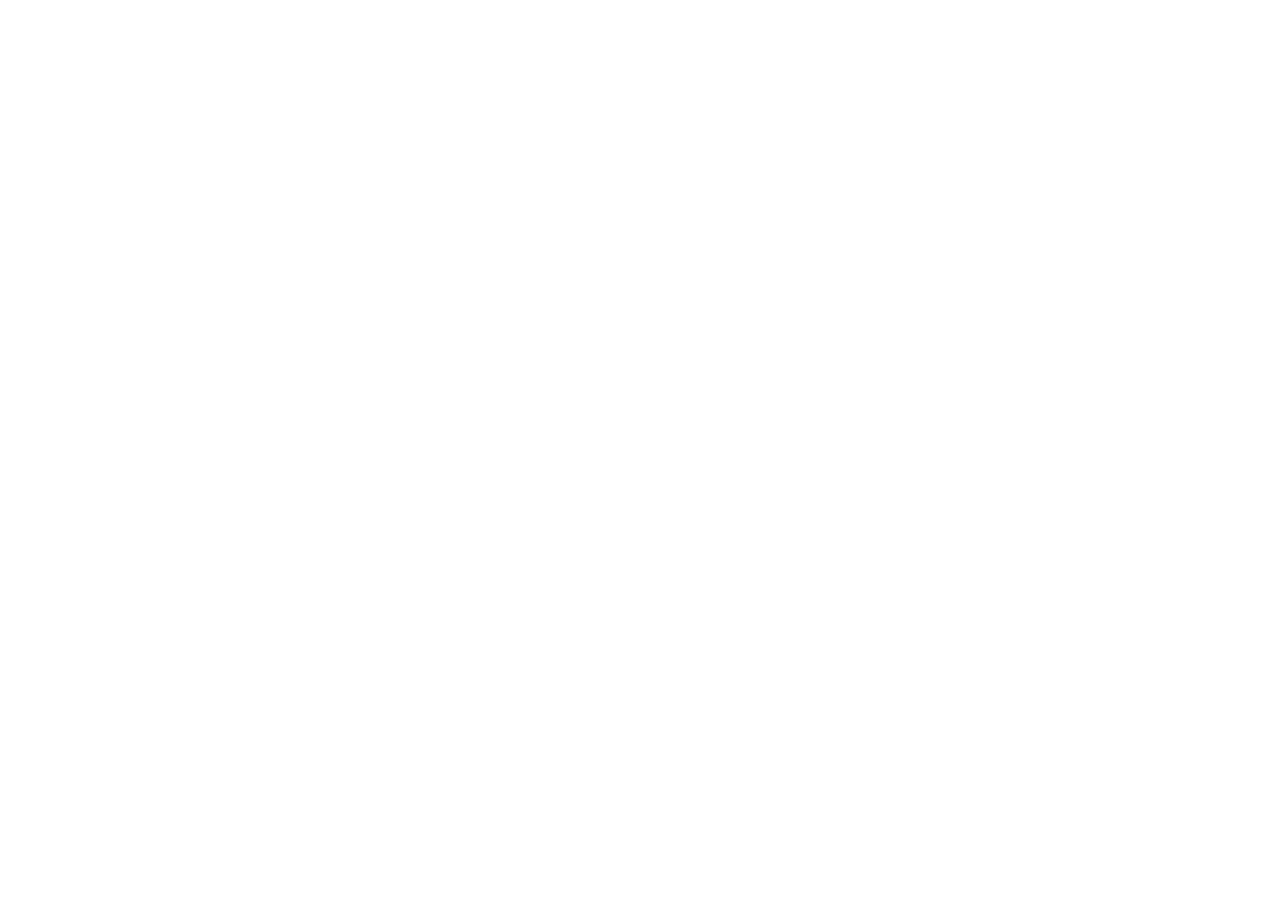
==== index.html @ 8766885d "Initial commit" ====
<!DOCTYPE html>
<html lang="en">
<head>
  <meta charset="UTF-8">
  <meta http-equiv="X-UA-Compatible" content="IE=edge">
  <meta name="viewport" content="width=device-width, initial-scale=1.0">
  <link rel="stylesheet" href="./css/main.css">
  <title>Template</title>
</head>
<body>

  
</body>
</html>
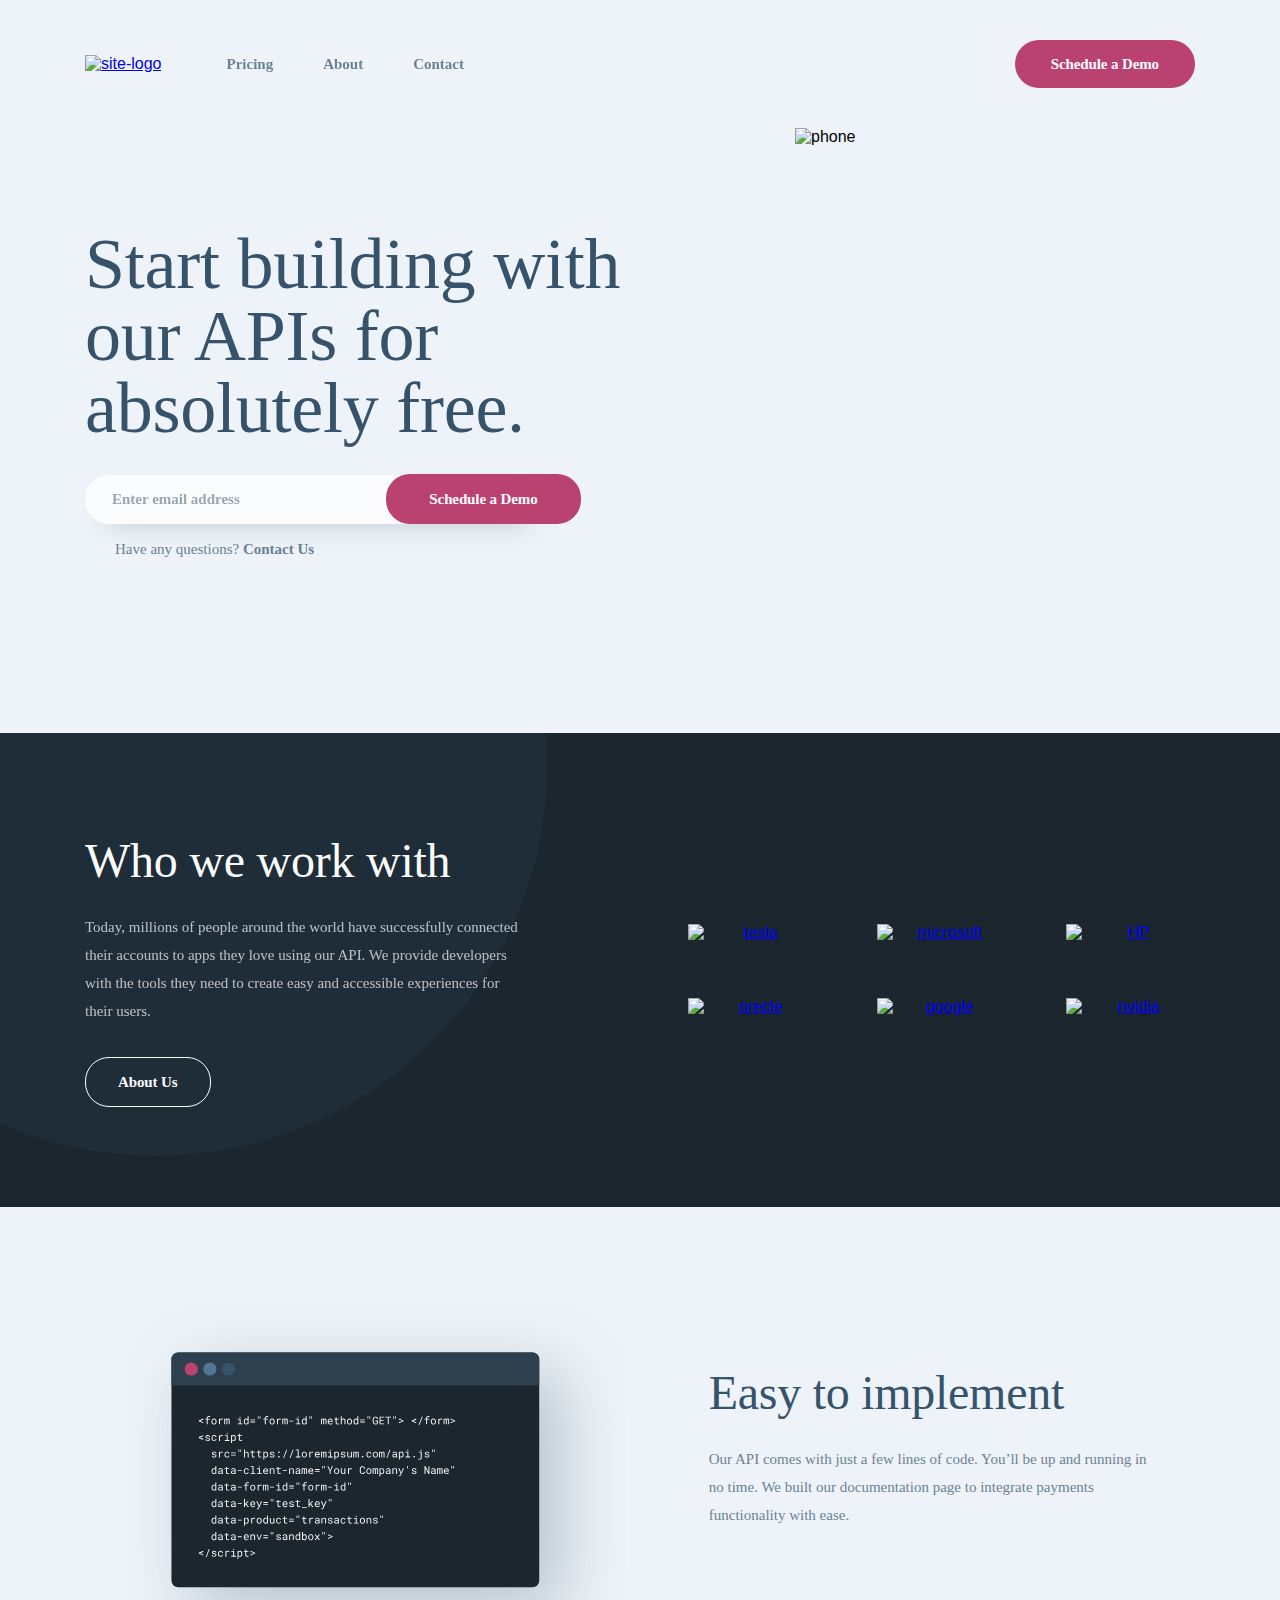
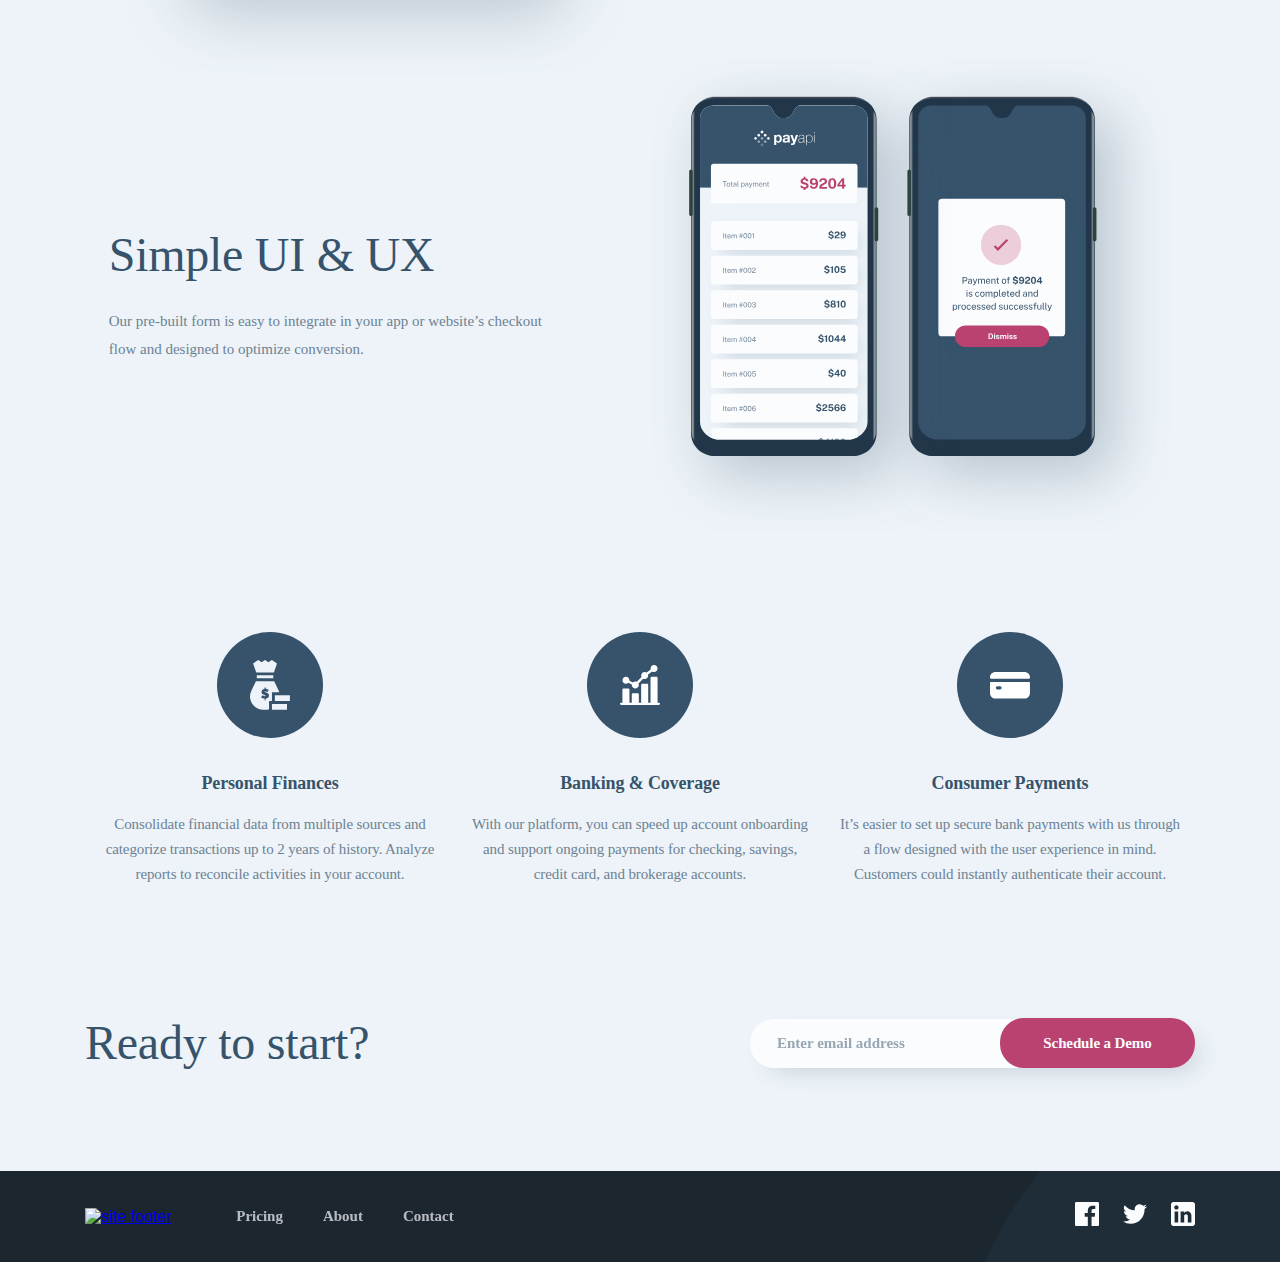
==== commit 0cfac45d: "Add all change" ====
--- a/index.html
+++ b/index.html
@@ -5,10 +5,479 @@
   <meta http-equiv="X-UA-Compatible" content="IE=edge">
   <meta name="viewport" content="width=device-width, initial-scale=1.0">
   <link rel="stylesheet" href="./css/main.css">
-  <title>Template</title>
+  <title>PayApi</title>
 </head>
-<body>
-
+<body class="site-body">
+  
+  <!-- Header -->
+  
+  <header class="site-header">
+    
+    <div class="container">
+      
+      <div class="site-header__inner ">
+        
+        <a class="logo" href="./index.html">
+          <img src="./images/logo.svg" alt="site-logo">
+        </a>
+        
+        <button class="site-header__btn">
+        </button>
+        
+        <nav class="site-header__nav nav">
+          
+          <button class="nav__btn">
+          </button>
+          
+          <ul class="nav__list">
+            
+            <li class="nav__item">
+              
+              <a class="nav__link" href="#">
+                Pricing
+              </a>
+              
+            </li>
+            
+            <li class="nav__item">
+              
+              <a class="nav__link" href="#">
+                About
+              </a>
+              
+            </li>
+            
+            <li class="nav__item">
+              
+              <a class="nav__link" href="#">
+                Contact
+              </a>
+              
+            </li>
+            
+          </ul>
+          
+          <div class="nav__wrap">
+            
+            <a class="nav-link our-link" href="#">
+              Schedule a Demo
+            </a>
+            
+          </div>
+          
+        </nav>
+        
+        <div class="nav__wrap  nav__wrap--on">
+          
+          <a class="nav-link our-link" href="#">
+            Schedule a Demo
+          </a>
+          
+        </div>
+        
+      </div>
+      
+    </div>
+    
+  </header>
+  
+  <!-- site main -->
+  
+  <main class="site-main">
+    
+    <!-- hero -->
+    <section class="hero">
+      
+      <div class="container">
+        
+        <div class="hero__inner">
+          
+          <div class="hero__pic">
+            
+            <img class="hero__img" src="./images/hero-phone-m.svg" alt="phone"
+            srcset="./images/hero-phone-m.svg 1x , ./images/hero-phone-m@2x.svg 2x">
+            
+            <img class="hero__img--two" src="./images/hero-phone-t.svg" alt="phone"
+            srcset="./images/hero-phone-t.svg 1x , ./images/hero-phone-t@2x.svg 2x">
+            
+            <img class="hero__img--thre" src="./images/hero-phone-d.svg" alt="phone"
+            srcset="./images/hero-phone-d.svg 1x , ./images/hero-phone-d@2x.svg 2x">
+            
+          </div>
+          
+          <div class="hero__info">
+            
+            <h1 class="hero__title">
+              Start building with our APIs for absolutely free.
+            </h1>
+            
+            <form class="hero__form form" action="https://echo.htmlacademy.ru/courses" method="POST" autocomplete="off">
+              
+              <input class="form__input" type="email" name="your_email" aria-label="Enter Your Email" placeholder="Enter email address">
+              
+              <button class="form__button our-link" type="submit">
+                Schedule a Demo
+              </button>
+              
+            </form>
+            
+            <p class="hero__text">
+              Have any questions? <strong>Contact Us</strong> 
+            </p>
+            
+          </div>
+          
+        </div>
+        
+      </div>
+      
+    </section>
+    
+    <!-- Brend -->
+    
+    <section class="brend">
+      
+      <div class="container">
+
+        <h2 class="visually-hidden">
+          Our Brend
+        </h2>
+        
+        <div class="brend__inner">
+          
+          <ul class="brend__list">
+            
+            <li class="brend__item">
+              
+              <a class="brend__link" href="#">
+                <img class="brend__img" src="./images/tesla-m.svg" alt="tesla">
+
+                <img class="brend__img--two" src="./images/tesla-d.svg" alt="tesla">
+              </a>
+              
+            </li>
+            
+            <li class="brend__item">
+              
+              <a class="brend__link" href="#">
+                <img class="brend__img" src="./images/microsoft-m.svg" alt="microsoft">
+                
+                <img class="brend__img--two" src="./images/microsoft-d.svg" alt="microsoft">
+              </a>
+              
+            </li>
+            
+            <li class="brend__item">
+              
+              <a class="brend__link" href="#">
+                <img class="brend__img" src="./images/hp-m.svg" alt="HP">
+                
+                
+                <img class="brend__img--two" src="./images/hp-d.svg" alt="HP">
+              </a>
+              
+            </li>
+            
+            <li class="brend__item">
+              
+              <a class="brend__link" href="#">
+                <img class="brend__img" src="./images/oracle-m.svg" alt="orecle">
+
+                <img class="brend__img--two" src="./images/oracle-d.svg" alt="orecle">
+              </a>
+              
+            </li>
+            
+            <li class="brend__item">
+              
+              <a class="brend__link" href="#">
+                <img class="brend__img" src="./images/google-m.svg" alt="google">
+
+                <img class="brend__img--two" src="./images/google-d.svg" alt="google">
+              </a>
+              
+            </li>
+            
+            <li class="brend__item">
+              
+              <a class="brend__link" href="#">
+                <img class="brend__img" src="./images/nvidia-m.svg" alt="nvidia">
+
+                <img class="brend__img--two" src="./images/nvidia-d.svg" alt="nvidia">
+              </a>
+              
+            </li>
+            
+          </ul>
+          
+          <div class="brend__info company">
+            
+            <h3 class="company__title">
+              Who we work with
+            </h3>
+            
+            <p class="company__text">
+              Today, millions of people around the world have successfully connected their accounts to apps they love using our API. We provide developers with the tools they need to create easy and accessible experiences for their users. 
+            </p>
+            
+            <a class="company__link" href="#">
+              About Us
+            </a>
+            
+          </div>
+          
+        </div>
+        
+        
+        
+      </div>
+      
+    </section>
+
+    <!-- simple -->
+    <section class="simple">
+
+      <div class="container">
+
+        <h2 class="visually-hidden">
+          Simple Product
+        </h2>
+
+        <ul class="simple__list">
+
+          <li class="simple__item product">
+
+            <div class="product__pic">
+
+            <img class="product__img product__img--one" src="./images/text-m.svg" alt="text">
+
+            <img class="product__img product__img--two" src="./images/text-t.svg" alt="text">
+
+            <img class="product__img product__img--thre" src="./images/text-d.svg" alt="text">
+
+            </div>
+
+            <div class="product__info">
+
+            <h3 class="product__title">
+              Easy to implement
+            </h3>
+
+            <p class="product__text">
+              Our API comes with just a few lines of code. You’ll be up and running in no time. We built our documentation page to integrate payments functionality with ease.
+            </p>
+
+            </div>
+
+          </li>
+
+          <li class="simple__item simple__item--two product">
+
+            <div class="product__pic product__pic--two">
+
+            <img class="product__img product__img--one" src="./images/simple-phone-m.svg" alt="text">
+
+
+            <img class="product__img product__img--two" src="./images/simple-phone-t.svg" alt="text">
+
+            <img class="product__img product__img--thre" src="./images/simple-phone-d.svg" alt="text">
+
+            </div>
+
+            <div class="product__info">
+
+            <h3 class="product__title">
+              Simple UI & UX
+            </h3>
+
+            <p class="product__text">
+              Our pre-built form is easy to integrate in your app or website’s checkout flow and designed to optimize conversion. 
+            </p>
+
+            </div>
+
+          </li>
+
+        </ul>
+
+      </div>
+
+    </section>
+
+    <!-- finance -->
+    <section class="finance">
+
+      <div class="container">
+
+        <h2 class="visually-hidden">
+          finance
+        </h2>
+
+        <ul class="finance__list">
+
+          <li class="finance__item finance__item--one">
+
+            <h3 class="finance__title">
+              Personal Finances
+            </h3>
+
+            <p class="finance__text">
+              Consolidate financial data from multiple sources and categorize transactions up to 2 years of history. Analyze reports to reconcile activities in your account. 
+            </p>
+
+          </li>
+
+          <li class="finance__item finance__item--two">
+
+            <h3 class="finance__title">
+              Banking & Coverage
+            </h3>
+
+            <p class="finance__text">
+              With our platform, you can speed up account onboarding and support ongoing payments for checking, savings, credit card, and brokerage accounts.
+            </p>
+
+          </li>
+
+
+          <li class="finance__item finance__item--thre">
+
+            <h3 class="finance__title">
+              Consumer Payments
+            </h3>
+
+            <p class="finance__text">
+              It’s easier to set up secure bank payments with us through a flow designed with the user experience in mind. Customers could instantly authenticate their account.
+            </p>
+
+          </li>
+
+
+        </ul>
+
+      </div>
+
+    </section>
+
+    <!-- Article -->
+    <section class="article">
+
+      <div class="container">
+
+        <div class="article__inner">
+
+          <h2 class="article__title">
+            Ready to start?
+          </h2>
+  
+          <div class="article__info">
+  
+            <form class="article__form form" action="https://echo.htmlacademy.ru/courses" method="POST" autocomplete="off">
+                
+              <input class="form__input" type="email" name="your_email" aria-label="Enter Your Email" placeholder="Enter email address">
+              
+              <button class="form__button form__button--two our-link" type="submit">
+                Schedule a Demo
+              </button>
+              
+            </form>
+    
+          </div>
+
+        </div>
+
+        
+
+        </div>
+
+       
+
+      </div>
+
+    </section>
+    
+  </main>
+
+  <!-- Footer -->
+
+  <footer class="site-footer">
+
+    <div class="container">
+
+      <div class="site-footer__inner">
+
+        <a class="site-footer__logo" href="#">
+          <img src="./images/logo-footer.svg" alt="site footer">
+        </a>
+
+        <ul class="site-footer__list">
+
+        <li class="site-footer__item">
+
+          <a class="site-footer__link" href="#">
+            Pricing
+          </a>
+
+        </li>
+
+        <li class="site-footer__item">
+
+          <a class="site-footer__link" href="#">
+            About
+          </a>
+
+        </li>
+
+        <li class="site-footer__item">
+
+          <a class="site-footer__link" href="#">
+            Contact
+          </a>
+
+        </li>
+
+        </ul>
+
+        <ul class="site__footer__icon icon">
+
+          <li class="icon__item">
+
+            <a class="icon__link" href="#">
+              <svg width="24" height="24" fill="currentColor" xmlns="http://www.w3.org/2000/svg"><path d="M22.675 0H1.325C.593 0 0 .593 0 1.325v21.351C0 23.407.593 24 1.325 24H12.82v-9.294H9.692v-3.622h3.128V8.413c0-3.1 1.893-4.788 4.659-4.788 1.325 0 2.463.099 2.795.143v3.24l-1.918.001c-1.504 0-1.795.715-1.795 1.763v2.313h3.587l-.467 3.622h-3.12V24h6.116c.73 0 1.323-.593 1.323-1.325V1.325C24 .593 23.407 0 22.675 0Z" fill="currentColor"/></svg>
+            </a>
+
+          </li>
+
+          <li class="icon__item">
+
+            <a class="icon__link" href="#">
+              <svg width="24" height="20" fill="currentColor" xmlns="http://www.w3.org/2000/svg"><path d="M24 2.557a9.83 9.83 0 0 1-2.828.775A4.932 4.932 0 0 0 23.337.608a9.864 9.864 0 0 1-3.127 1.195A4.916 4.916 0 0 0 16.616.248c-3.179 0-5.515 2.966-4.797 6.045A13.978 13.978 0 0 1 1.671 1.149a4.93 4.93 0 0 0 1.523 6.574 4.903 4.903 0 0 1-2.229-.616c-.054 2.281 1.581 4.415 3.949 4.89a4.935 4.935 0 0 1-2.224.084 4.928 4.928 0 0 0 4.6 3.419A9.9 9.9 0 0 1 0 17.54a13.94 13.94 0 0 0 7.548 2.212c9.142 0 14.307-7.721 13.995-14.646A10.025 10.025 0 0 0 24 2.557Z" fill="currentColor"/></svg>
+            </a>
+
+          </li>
+
+          <li class="icon__item">
+
+            <a class="icon__link" href="#">
+              <svg width="24" height="24" fill="currentColor" xmlns="http://www.w3.org/2000/svg"><path fill-rule="evenodd" clip-rule="evenodd" d="M2.4 0h19.2C22.92 0 24 1.08 24 2.4v19.2c0 1.32-1.08 2.4-2.4 2.4H2.4C1.08 24 0 22.92 0 21.6V2.4C0 1.08 1.08 0 2.4 0Zm1.2 20.4h3.6V9.6H3.6v10.8ZM5.4 7.56c-1.2 0-2.16-.96-2.16-2.16 0-1.2.96-2.16 2.16-2.16 1.2 0 2.16.96 2.16 2.16 0 1.2-.96 2.16-2.16 2.16ZM16.8 20.4h3.6v-6.84c0-2.28-1.92-4.2-4.2-4.2-1.08 0-2.4.72-3 1.68V9.6H9.6v10.8h3.6v-6.36c0-.96.84-1.8 1.8-1.8.96 0 1.8.84 1.8 1.8v6.36Z" fill="currentColor"/></svg>
+            </a>
+
+          </li>
+
+        </ul>
+
+      </div>
+
+    </div>
+
+  </footer>
+  
+  
+  
+  
+  
+  
+  <script src="./js/main.js"></script>
   
 </body>
 </html>--- a/css/main.css
+++ b/css/main.css
@@ -0,0 +1,1434 @@
+/*! normalize.css v8.0.1 | MIT License | github.com/necolas/normalize.css */
+/* Document
+   ========================================================================== */
+/**
+ * 1. Correct the line height in all browsers.
+ * 2. Prevent adjustments of font size after orientation changes in iOS.
+ */
+html {
+  line-height: 1.15; /* 1 */
+  -webkit-text-size-adjust: 100%; /* 2 */
+}
+
+/* Sections
+   ========================================================================== */
+/**
+ * Remove the margin in all browsers.
+ */
+body {
+  margin: 0;
+}
+
+/**
+ * Render the `main` element consistently in IE.
+ */
+main {
+  display: block;
+}
+
+/**
+ * Correct the font size and margin on `h1` elements within `section` and
+ * `article` contexts in Chrome, Firefox, and Safari.
+ */
+h1 {
+  font-size: 2em;
+  margin: 0.67em 0;
+}
+
+/* Grouping content
+   ========================================================================== */
+/**
+ * 1. Add the correct box sizing in Firefox.
+ * 2. Show the overflow in Edge and IE.
+ */
+hr {
+  box-sizing: content-box; /* 1 */
+  height: 0; /* 1 */
+  overflow: visible; /* 2 */
+}
+
+/**
+ * 1. Correct the inheritance and scaling of font size in all browsers.
+ * 2. Correct the odd `em` font sizing in all browsers.
+ */
+pre {
+  font-family: monospace, monospace; /* 1 */
+  font-size: 1em; /* 2 */
+}
+
+/* Text-level semantics
+   ========================================================================== */
+/**
+ * Remove the gray background on active links in IE 10.
+ */
+a {
+  background-color: transparent;
+}
+
+/**
+ * 1. Remove the bottom border in Chrome 57-
+ * 2. Add the correct text decoration in Chrome, Edge, IE, Opera, and Safari.
+ */
+abbr[title] {
+  border-bottom: none; /* 1 */
+  text-decoration: underline; /* 2 */
+  -webkit-text-decoration: underline dotted;
+          text-decoration: underline dotted; /* 2 */
+}
+
+/**
+ * Add the correct font weight in Chrome, Edge, and Safari.
+ */
+b,
+strong {
+  font-weight: bolder;
+}
+
+/**
+ * 1. Correct the inheritance and scaling of font size in all browsers.
+ * 2. Correct the odd `em` font sizing in all browsers.
+ */
+code,
+kbd,
+samp {
+  font-family: monospace, monospace; /* 1 */
+  font-size: 1em; /* 2 */
+}
+
+/**
+ * Add the correct font size in all browsers.
+ */
+small {
+  font-size: 80%;
+}
+
+/**
+ * Prevent `sub` and `sup` elements from affecting the line height in
+ * all browsers.
+ */
+sub,
+sup {
+  font-size: 75%;
+  line-height: 0;
+  position: relative;
+  vertical-align: baseline;
+}
+
+sub {
+  bottom: -0.25em;
+}
+
+sup {
+  top: -0.5em;
+}
+
+/* Embedded content
+   ========================================================================== */
+/**
+ * Remove the border on images inside links in IE 10.
+ */
+img {
+  border-style: none;
+}
+
+/* Forms
+   ========================================================================== */
+/**
+ * 1. Change the font styles in all browsers.
+ * 2. Remove the margin in Firefox and Safari.
+ */
+button,
+input,
+optgroup,
+select,
+textarea {
+  font-family: inherit; /* 1 */
+  font-size: 100%; /* 1 */
+  line-height: 1.15; /* 1 */
+  margin: 0; /* 2 */
+}
+
+/**
+ * Show the overflow in IE.
+ * 1. Show the overflow in Edge.
+ */
+button,
+input { /* 1 */
+  overflow: visible;
+}
+
+/**
+ * Remove the inheritance of text transform in Edge, Firefox, and IE.
+ * 1. Remove the inheritance of text transform in Firefox.
+ */
+button,
+select { /* 1 */
+  text-transform: none;
+}
+
+/**
+ * Correct the inability to style clickable types in iOS and Safari.
+ */
+button,
+[type=button],
+[type=reset],
+[type=submit] {
+  -webkit-appearance: button;
+}
+
+/**
+ * Remove the inner border and padding in Firefox.
+ */
+button::-moz-focus-inner,
+[type=button]::-moz-focus-inner,
+[type=reset]::-moz-focus-inner,
+[type=submit]::-moz-focus-inner {
+  border-style: none;
+  padding: 0;
+}
+
+/**
+ * Restore the focus styles unset by the previous rule.
+ */
+button:-moz-focusring,
+[type=button]:-moz-focusring,
+[type=reset]:-moz-focusring,
+[type=submit]:-moz-focusring {
+  outline: 1px dotted ButtonText;
+}
+
+/**
+ * Correct the padding in Firefox.
+ */
+fieldset {
+  padding: 0.35em 0.75em 0.625em;
+}
+
+/**
+ * 1. Correct the text wrapping in Edge and IE.
+ * 2. Correct the color inheritance from `fieldset` elements in IE.
+ * 3. Remove the padding so developers are not caught out when they zero out
+ *    `fieldset` elements in all browsers.
+ */
+legend {
+  box-sizing: border-box; /* 1 */
+  color: inherit; /* 2 */
+  display: table; /* 1 */
+  max-width: 100%; /* 1 */
+  padding: 0; /* 3 */
+  white-space: normal; /* 1 */
+}
+
+/**
+ * Add the correct vertical alignment in Chrome, Firefox, and Opera.
+ */
+progress {
+  vertical-align: baseline;
+}
+
+/**
+ * Remove the default vertical scrollbar in IE 10+.
+ */
+textarea {
+  overflow: auto;
+}
+
+/**
+ * 1. Add the correct box sizing in IE 10.
+ * 2. Remove the padding in IE 10.
+ */
+[type=checkbox],
+[type=radio] {
+  box-sizing: border-box; /* 1 */
+  padding: 0; /* 2 */
+}
+
+/**
+ * Correct the cursor style of increment and decrement buttons in Chrome.
+ */
+[type=number]::-webkit-inner-spin-button,
+[type=number]::-webkit-outer-spin-button {
+  height: auto;
+}
+
+/**
+ * 1. Correct the odd appearance in Chrome and Safari.
+ * 2. Correct the outline style in Safari.
+ */
+[type=search] {
+  -webkit-appearance: textfield; /* 1 */
+  outline-offset: -2px; /* 2 */
+}
+
+/**
+ * Remove the inner padding in Chrome and Safari on macOS.
+ */
+[type=search]::-webkit-search-decoration {
+  -webkit-appearance: none;
+}
+
+/**
+ * 1. Correct the inability to style clickable types in iOS and Safari.
+ * 2. Change font properties to `inherit` in Safari.
+ */
+::-webkit-file-upload-button {
+  -webkit-appearance: button; /* 1 */
+  font: inherit; /* 2 */
+}
+
+/* Interactive
+   ========================================================================== */
+/*
+ * Add the correct display in Edge, IE 10+, and Firefox.
+ */
+details {
+  display: block;
+}
+
+/*
+ * Add the correct display in all browsers.
+ */
+summary {
+  display: list-item;
+}
+
+/* Misc
+   ========================================================================== */
+/**
+ * Add the correct display in IE 10+.
+ */
+template {
+  display: none;
+}
+
+/**
+ * Add the correct display in IE 10.
+ */
+[hidden] {
+  display: none;
+}
+
+/* public-sans-regular - latin */
+@font-face {
+  font-family: "Public Sans";
+  font-style: normal;
+  font-weight: 400;
+  src: url("../fonts/public-sans-v14-latin-regular.woff2") format("woff2"), url("../fonts/public-sans-v14-latin-regular.woff") format("woff");
+}
+/* public-sans-700 - latin */
+@font-face {
+  font-family: "Public Sans";
+  font-style: normal;
+  font-weight: 700;
+  src: url("../fonts/public-sans-v14-latin-700.woff2") format("woff2"), url("../fonts/public-sans-v14-latin-700.woff") format("woff");
+}
+/* dm-serif-display-regular - latin */
+@font-face {
+  font-family: "DM Serif Display";
+  font-style: normal;
+  font-weight: 400;
+  src: url("../fonts/dm-serif-display-v10-latin-regular.woff2") format("woff2"), url("../fonts/dm-serif-display-v10-latin-regular.woff") format("woff");
+}
+html {
+  height: 100%;
+  box-sizing: border-box;
+}
+
+*,
+*::before,
+*::after {
+  box-sizing: inherit;
+  scroll-behavior: smooth;
+}
+
+body {
+  font-family: "Arial", "sans-serif";
+  margin: 0;
+  padding: 0;
+}
+
+img {
+  vertical-align: middle;
+}
+
+hr {
+  margin: 0;
+}
+
+.visually-hidden {
+  position: absolute;
+  width: 1px;
+  height: 1px;
+  margin: -1px;
+  padding: 0;
+  overflow: hidden;
+  border: 0;
+  clip: rect(0 0 0 0);
+}
+
+.container {
+  width: 100%;
+  max-width: 1150px;
+  margin: 0 auto;
+  padding: 0 20px;
+}
+
+.site-body {
+  background-color: #EDF3F8;
+  background-image: url(../images/around-bg.svg);
+  background-repeat: no-repeat;
+  background-size: 780px 780px;
+  background-position: calc(50% - 0px) calc(50% - 470px);
+}
+
+.site-header {
+  padding: 40px 0px 30px 0px;
+}
+
+.site-header__inner {
+  position: relative;
+  display: flex;
+  align-items: center;
+  justify-content: space-between;
+  z-index: 5;
+}
+
+.site-header__nav {
+  display: none;
+}
+
+.site-header__inner--active > .site-header__nav {
+  display: block;
+}
+
+.site-header__btn {
+  width: 28px;
+  height: 17px;
+  border: none;
+  background-color: transparent;
+  background-image: url(../images/hamburg.svg);
+}
+
+@-webkit-keyframes circle-to-square {
+  0% {
+    width: 0%;
+    transform: translateX(400px);
+  }
+  50% {
+    width: 90%;
+    transform: translateX(0px);
+  }
+}
+
+@keyframes circle-to-square {
+  0% {
+    width: 0%;
+    transform: translateX(400px);
+  }
+  50% {
+    width: 90%;
+    transform: translateX(0px);
+  }
+}
+.site-header__nav {
+  position: absolute;
+  top: -40px;
+  background-color: rgba(27, 38, 47, 0.8705882353);
+  width: 90%;
+  height: 100vh;
+  right: -20px;
+  z-index: 6;
+  padding: 0 25px;
+  -webkit-animation-name: circle-to-square;
+          animation-name: circle-to-square;
+  -webkit-animation-duration: 2s;
+          animation-duration: 2s;
+  -webkit-animation-iteration-count: none;
+          animation-iteration-count: none;
+  -webkit-animation-direction: 5s;
+          animation-direction: 5s;
+  -webkit-animation-timing-function: ease;
+          animation-timing-function: ease;
+}
+
+.nav__btn {
+  display: block;
+  margin-left: auto;
+  margin-top: 45px;
+  padding-bottom: 45px;
+  width: 22px;
+  height: 23px;
+  border: none;
+  background-color: transparent;
+  background-image: url(../images/x.svg);
+  background-repeat: no-repeat;
+  background-size: contain;
+}
+
+.nav__list {
+  margin: 0;
+  padding: 0;
+  list-style-type: none;
+  padding-top: 43px;
+  border-top: 1px solid rgba(251, 252, 254, 0.1725490196);
+  text-align: center;
+}
+
+.nav__item {
+  margin-bottom: 32px;
+}
+
+.nav__link {
+  text-decoration: none;
+  font-family: "Public Sans";
+  font-style: normal;
+  font-weight: 700;
+  font-size: 20px;
+  line-height: 24px;
+  text-align: center;
+  color: #FBFCFE;
+  mix-blend-mode: normal;
+  opacity: 0.7;
+}
+
+.nav__wrap {
+  display: flex;
+  justify-content: center;
+}
+
+.our-link {
+  padding: 15px 36px;
+  display: inline-block;
+  text-decoration: none;
+  font-family: "Public Sans";
+  font-style: normal;
+  font-weight: 700;
+  font-size: 15px;
+  line-height: 18px;
+  text-align: center;
+  letter-spacing: -0.115385px;
+  color: #FBFCFE;
+  background-color: #BA4270;
+  border-radius: 24px;
+  transition: all 0.3s ease;
+}
+
+.nav__wrap--on {
+  display: none;
+}
+
+@media only screen and (min-width: 700px) {
+  .site-body {
+    background-position: calc(50% - 0px) calc(50% - 438px);
+  }
+  .site-header {
+    padding: 40px 0px;
+  }
+  .site-header__inner {
+    display: flex;
+    justify-content: space-between;
+    align-items: center;
+  }
+  .site-header__btn {
+    display: none;
+  }
+  @-webkit-keyframes circle-to-square {
+    0% {
+      width: 0%;
+      transform: translateX(0px);
+    }
+    50% {
+      width: 100%;
+      transform: translateX(0px);
+    }
+  }
+  @keyframes circle-to-square {
+    0% {
+      width: 0%;
+      transform: translateX(0px);
+    }
+    50% {
+      width: 100%;
+      transform: translateX(0px);
+    }
+  }
+  .site-header__nav {
+    width: auto;
+    padding: 0;
+    display: block;
+    position: static;
+    height: auto;
+    display: flex;
+    align-items: center;
+    background-color: transparent;
+    -webkit-animation-name: circle-to-square;
+            animation-name: circle-to-square;
+    -webkit-animation-duration: 0s;
+            animation-duration: 0s;
+    -webkit-animation-iteration-count: none;
+            animation-iteration-count: none;
+    -webkit-animation-direction: 0s;
+            animation-direction: 0s;
+    -webkit-animation-timing-function: ease;
+            animation-timing-function: ease;
+  }
+  .nav__btn {
+    display: none;
+  }
+  .nav__list {
+    margin: 0;
+    padding: 0;
+    list-style-type: none;
+    display: flex;
+    border-top: none;
+  }
+  .nav__item {
+    margin-bottom: 0;
+  }
+  .nav__item:not(:last-child) {
+    margin-right: 50px;
+  }
+  .nav__wrap {
+    display: none;
+  }
+  .nav__link {
+    font-family: "Public Sans";
+    font-style: normal;
+    font-weight: 700;
+    font-size: 15px;
+    line-height: 18px;
+    color: #36536B;
+    mix-blend-mode: normal;
+    opacity: 0.7;
+    transition: all 0.3s ease;
+  }
+  .nav__wrap--on {
+    display: block;
+  }
+}
+@media only screen and (min-width: 1024px) {
+  .site-body {
+    background-position: calc(50% + 504px) calc(50% - 127px);
+  }
+  .site-header__nav {
+    margin-right: auto;
+    margin-left: 65px;
+  }
+  .nav__link:hover {
+    color: #141e26;
+  }
+  .our-link:hover {
+    background-color: #DA6D97;
+  }
+}
+.hero {
+  padding: 0px 0px 80px 0px;
+}
+
+.hero__pic {
+  width: 128px;
+  height: 240px;
+  margin: 0 auto;
+  margin-bottom: 25px;
+}
+
+.hero__img--two {
+  display: none;
+}
+
+.hero__img--thre {
+  display: none;
+}
+
+.hero__title {
+  margin: 0;
+  margin-bottom: 24px;
+  font-family: "DM Serif Display";
+  font-style: normal;
+  font-weight: 400;
+  font-size: 28px;
+  line-height: 36px;
+  text-align: center;
+  letter-spacing: -0.246154px;
+  color: #36536B;
+}
+
+.form {
+  text-align: center;
+  margin-bottom: 24px;
+}
+
+.hero__info {
+  width: 100%;
+  max-width: 573px;
+  margin: 0 auto;
+  text-align: center;
+}
+
+.form__input {
+  width: 100%;
+  max-width: 445px;
+  padding: 15px 27px;
+  border: none;
+  background-color: #FBFCFE;
+  box-shadow: 10px 10px 25px -10px rgba(54, 83, 107, 0.25);
+  border-radius: 24px;
+  margin-bottom: 16px;
+}
+
+.form__input::-moz-placeholder {
+  font-family: "Public Sans";
+  font-style: normal;
+  font-weight: 700;
+  font-size: 15px;
+  line-height: 18px;
+  color: #36536B;
+  mix-blend-mode: normal;
+  opacity: 0.5;
+}
+
+.form__input:-ms-input-placeholder {
+  font-family: "Public Sans";
+  font-style: normal;
+  font-weight: 700;
+  font-size: 15px;
+  line-height: 18px;
+  color: #36536B;
+  mix-blend-mode: normal;
+  opacity: 0.5;
+}
+
+.form__input::placeholder {
+  font-family: "Public Sans";
+  font-style: normal;
+  font-weight: 700;
+  font-size: 15px;
+  line-height: 18px;
+  color: #36536B;
+  mix-blend-mode: normal;
+  opacity: 0.5;
+}
+
+.form__button {
+  border: none;
+  width: 100%;
+  max-width: 445px;
+}
+
+.hero__text {
+  margin: 0;
+  font-family: "Public Sans";
+  font-style: normal;
+  font-weight: 400;
+  font-size: 15px;
+  line-height: 18px;
+  color: #6C8294;
+}
+
+@media only screen and (min-width: 500px) {
+  .hero__title {
+    font-size: 40px;
+    line-height: 50px;
+  }
+}
+@media only screen and (min-width: 768px) {
+  .hero {
+    padding: 20px 0px 100px 0px;
+  }
+  .hero__img {
+    display: none;
+  }
+  .hero__pic {
+    width: 160px;
+    height: 300px;
+    margin: 0 auto;
+    margin-bottom: 48px;
+  }
+  .hero__img--two {
+    display: block;
+    position: relative;
+    top: -53px;
+    left: -55px;
+  }
+  .hero__title {
+    font-size: 48px;
+    line-height: 56px;
+  }
+  .form {
+    width: 100%;
+    display: flex;
+    align-items: center;
+    justify-content: center;
+    margin-bottom: 16px;
+    position: relative;
+    z-index: 3;
+  }
+  .form__input {
+    margin-bottom: 0;
+  }
+  .form__button {
+    width: 100%;
+    padding: 16px 36px;
+    max-width: 195px;
+    position: absolute;
+    right: 60px;
+  }
+}
+@media only screen and (min-width: 1024px) {
+  .hero {
+    padding: 0px 0px 75px 0px;
+  }
+  .hero__inner {
+    display: flex;
+    flex-direction: row-reverse;
+    align-items: center;
+  }
+  .hero__pic {
+    width: 400px;
+    height: 530px;
+    margin: 0 auto;
+    margin-bottom: 48px;
+    margin: 0;
+  }
+  .hero__img--two {
+    display: none;
+  }
+  .hero__img--thre {
+    display: block;
+    width: 440px;
+    height: 650px;
+    position: relative;
+    top: 0px;
+  }
+  .hero__info {
+    width: 100%;
+    max-width: 546px;
+    text-align: start;
+    margin-left: 0;
+  }
+  .hero__title {
+    font-size: 72px;
+    line-height: 72px;
+    text-align: start;
+    margin-bottom: 31px;
+  }
+  .form {
+    justify-content: flex-start;
+  }
+  .form__button {
+    right: 50px;
+  }
+  .hero__text {
+    margin-left: 30px;
+  }
+}
+.brend {
+  padding: 80px 0px;
+  background-image: url(../images/brand-bg.png);
+  background-repeat: no-repeat;
+  background-size: cover;
+}
+
+.brend__list {
+  margin: 0;
+  padding: 0;
+  list-style-type: none;
+  margin-bottom: 55px;
+  display: grid;
+  grid-template-columns: 50% 50%;
+  grid-row-gap: 40px;
+}
+
+.brend__item {
+  text-align: center;
+}
+
+.brend__info {
+  width: 100%;
+  max-width: 456px;
+  margin: 0 auto;
+  text-align: center;
+}
+
+.company__title {
+  margin: 0;
+  margin-bottom: 16px;
+  font-family: "DM Serif Display";
+  font-style: normal;
+  font-weight: 400;
+  font-size: 32px;
+  line-height: 36px;
+  text-align: center;
+  letter-spacing: -0.246154px;
+  color: #FBFCFE;
+}
+
+.company__text {
+  margin: 0;
+  margin-bottom: 60px;
+  font-family: "Public Sans";
+  font-style: normal;
+  font-weight: 400;
+  font-size: 15px;
+  line-height: 28px;
+  text-align: center;
+  color: #FBFCFE;
+  mix-blend-mode: normal;
+  opacity: 0.7;
+}
+
+.company__link {
+  text-decoration: none;
+  padding: 15px 32px;
+  display: inline-block;
+  font-family: "Public Sans";
+  font-style: normal;
+  font-weight: 700;
+  font-size: 15px;
+  line-height: 18px;
+  text-align: center;
+  letter-spacing: -0.115385px;
+  color: #FBFCFE;
+  border: 1px solid #FBFCFE;
+  border-radius: 24px;
+  transition: all 0.3s ease;
+}
+
+.brend__img--two {
+  display: none;
+}
+
+@media only screen and (min-width: 700px) {
+  .brend__list {
+    margin: 0;
+    padding: 0;
+    list-style-type: none;
+    margin-bottom: 55px;
+    display: grid;
+    grid-template-columns: 129px 129px 129px;
+    grid-row-gap: 40px;
+    grid-column-gap: 40px;
+    justify-content: center;
+  }
+}
+@media only screen and (min-width: 768px) {
+  .brend {
+    background-image: url(../images/brend-t-bg.png);
+    background-repeat: no-repeat;
+    background-size: cover;
+  }
+  .brend__list {
+    margin: 0;
+    padding: 0;
+    list-style-type: none;
+    margin-bottom: 65px;
+    display: grid;
+    grid-template-columns: 129px 129px 129px;
+    grid-row-gap: 55px;
+    grid-column-gap: 60px;
+    justify-content: center;
+  }
+  .company__title {
+    font-size: 48px;
+    line-height: 56px;
+    margin-bottom: 24px;
+  }
+  .company__text {
+    margin-bottom: 32px;
+  }
+}
+@media only screen and (min-width: 1024px) {
+  .brend {
+    padding: 100px 0px;
+    background-image: url(../images/brend-d-bg.png);
+    background-repeat: no-repeat;
+    background-size: cover;
+  }
+  .brend__inner {
+    display: flex;
+    justify-content: space-between;
+    align-items: center;
+    flex-direction: row-reverse;
+  }
+  .brend__info {
+    width: 100%;
+    max-width: 445px;
+    text-align: start;
+    margin: 0;
+  }
+  .company__title {
+    text-align: start;
+  }
+  .company__text {
+    text-align: start;
+  }
+  .company__link:hover {
+    color: #1B262F;
+    background-color: #FFFFFf;
+  }
+  .brend__list {
+    margin-bottom: 0;
+  }
+  .brend__img {
+    display: none;
+  }
+  .brend__img--two {
+    display: block;
+  }
+}
+.simple {
+  padding: 30px 0px 80px 0px;
+}
+
+.simple__list {
+  margin: 0;
+  padding: 0;
+  list-style-type: none;
+}
+
+.product__pic {
+  text-align: center;
+  width: 100%;
+  max-width: 280px;
+  height: 280px;
+  margin: 0 auto;
+}
+
+.product__img {
+  width: 100%;
+  max-width: 250px;
+  height: 280px;
+  margin: 0 auto;
+}
+
+.product__info {
+  width: 100%;
+  max-width: 573px;
+  margin: 0 auto;
+}
+
+.product__title {
+  margin: 0;
+  margin-bottom: 24px;
+  font-family: "DM Serif Display";
+  font-style: normal;
+  font-weight: 400;
+  font-size: 34px;
+  line-height: 36px;
+  text-align: center;
+  letter-spacing: -0.276923px;
+  color: #36536B;
+}
+
+.product__text {
+  margin: 0;
+  font-family: "Public Sans";
+  font-style: normal;
+  font-weight: 400;
+  font-size: 15px;
+  line-height: 28px;
+  text-align: center;
+  color: #6C8294;
+}
+
+.product__img--two {
+  display: none;
+}
+
+.product__img--thre {
+  display: none;
+}
+
+@media only screen and (min-width: 768px) {
+  .simple {
+    padding: 50px 0px 100px 0px;
+  }
+  .product__img--one {
+    display: none;
+  }
+  .product__img--two {
+    display: block;
+  }
+  .product__pic {
+    text-align: center;
+    width: 100%;
+    max-width: 500px;
+    margin: 0 auto;
+    margin-bottom: 60px;
+  }
+  .product__pic--two {
+    text-align: center;
+    width: 100%;
+    max-width: 570px;
+    margin: 0 auto;
+  }
+  .product__img {
+    width: 100%;
+    max-width: 500px;
+    height: auto;
+    margin: 0 auto;
+  }
+  .product__pic--two {
+    margin-bottom: 120px;
+  }
+  .product__img--two {
+    position: relative;
+    right: -15px;
+  }
+  .product__title {
+    font-size: 48px;
+    line-height: 56px;
+  }
+  .product__text {
+    font-family: "Public Sans";
+    font-style: normal;
+    font-weight: 400;
+    font-size: 15px;
+    line-height: 28px;
+    text-align: center;
+    color: #6C8294;
+  }
+}
+@media only screen and (min-width: 1024px) {
+  .simple {
+    padding: 100px 0px 100px 0px;
+    background-image: url(../images/around-bigbg.svg);
+    background-repeat: no-repeat;
+    background-size: 751px 631px;
+    background-position: calc(50% + 690px) calc(50% + 195px);
+  }
+  .simple__item {
+    display: flex;
+    align-items: center;
+    margin-bottom: 70px;
+  }
+  .simple__item--two {
+    flex-direction: row-reverse;
+  }
+  .product__img--two {
+    display: none;
+  }
+  .product__img--thre {
+    display: block;
+  }
+  .product__info {
+    width: 100%;
+    max-width: 445px;
+    text-align: start;
+  }
+  .product__title, .product__text {
+    text-align: start;
+  }
+  .product__pic {
+    margin-bottom: 0;
+  }
+  .product__pic--two {
+    margin-bottom: 0px;
+  }
+  .product__pic--two {
+    text-align: center;
+    width: 100%;
+    max-width: 570px;
+    height: auto;
+    margin: 0 auto;
+  }
+  .simple__item--two {
+    margin-bottom: 0;
+  }
+  .product__img {
+    width: 100%;
+    max-width: 520px;
+    height: auto;
+    margin-right: 0;
+  }
+}
+.finance {
+  padding-bottom: 80px;
+}
+
+.finance__list {
+  margin: 0;
+  padding: 0;
+  list-style-type: none;
+}
+
+.finance__item {
+  width: 100%;
+  max-width: 500px;
+  margin: 0 auto;
+}
+
+.finance__item:not(:last-child) {
+  margin-bottom: 48px;
+}
+
+.finance__item--one {
+  position: relative;
+}
+
+.finance__item--one::before {
+  content: "";
+  width: 106px;
+  height: 106px;
+  background-image: url(../images/result-one.svg);
+  background-repeat: no-repeat;
+  background-size: contain;
+  display: block;
+  margin: 0 auto;
+  margin-bottom: 33px;
+}
+
+.finance__item--two {
+  position: relative;
+}
+
+.finance__item--two::before {
+  content: "";
+  width: 106px;
+  height: 106px;
+  background-image: url(../images/result-two.svg);
+  background-repeat: no-repeat;
+  background-size: contain;
+  display: block;
+  margin: 0 auto;
+  margin-bottom: 33px;
+}
+
+.finance__item--thre {
+  position: relative;
+}
+
+.finance__item--thre::before {
+  content: "";
+  width: 106px;
+  height: 106px;
+  background-image: url(../images/result-thre.svg);
+  background-repeat: no-repeat;
+  background-size: contain;
+  display: block;
+  margin: 0 auto;
+  margin-bottom: 33px;
+}
+
+.finance__title {
+  margin: 0;
+  margin-bottom: 16px;
+  font-family: "Public Sans";
+  font-style: normal;
+  font-weight: 700;
+  font-size: 18px;
+  line-height: 25px;
+  text-align: center;
+  letter-spacing: -0.138462px;
+  color: #36536B;
+}
+
+.finance__text {
+  margin: 0;
+  font-family: "Public Sans";
+  font-style: normal;
+  font-weight: 400;
+  font-size: 15px;
+  line-height: 25px;
+  text-align: center;
+  letter-spacing: -0.115385px;
+  color: #6C8294;
+}
+
+@media only screen and (min-width: 768px) {
+  .finance__list {
+    display: flex;
+  }
+  .finance__item {
+    width: 100%;
+    max-width: 250px;
+    margin: 0 auto;
+  }
+  .finance__item--one::before, .finance__item--two::before, .finance__item--thre::before {
+    width: 88px;
+    height: 88px;
+  }
+}
+@media only screen and (min-width: 1024px) {
+  .article__inner {
+    display: flex;
+    align-items: center;
+    justify-content: space-between;
+  }
+  .finance__item {
+    width: 100%;
+    max-width: 350px;
+    margin: 0 auto;
+  }
+  .finance__item--one::before, .finance__item--two::before, .finance__item--thre::before {
+    width: 106px;
+    height: 106px;
+  }
+}
+.article {
+  padding: 0px 0px 80px 0px;
+}
+
+.article__title {
+  margin: 0;
+  margin-bottom: 32px;
+  font-family: "DM Serif Display";
+  font-style: normal;
+  font-weight: 400;
+  font-size: 32px;
+  line-height: 36px;
+  text-align: center;
+  letter-spacing: -0.246154px;
+  color: #36536B;
+}
+
+@media only screen and (min-width: 500px) {
+  .article__title {
+    font-size: 44px;
+    line-height: 50px;
+  }
+}
+@media only screen and (min-width: 768px) {
+  .article {
+    padding: 0px 0px 100px 0px;
+  }
+  .article__title {
+    font-size: 48px;
+    line-height: 56px;
+    margin-bottom: 40px;
+  }
+  .article__info {
+    width: 100%;
+    max-width: 445px;
+    margin: 0 auto;
+    text-align: center;
+  }
+  .article__form {
+    width: 100%;
+    max-width: 445px;
+  }
+  .form__button--two {
+    right: 0;
+  }
+}
+@media only screen and (min-width: 1024px) {
+  .article__title {
+    margin-bottom: 0;
+  }
+  .article__form {
+    margin-bottom: 0;
+  }
+  .article__info {
+    margin: 0;
+    text-align: center;
+  }
+}
+.site-footer {
+  padding: 40px 0px 55px 0px;
+  background-image: url(../images/footer-m.png);
+  background-repeat: no-repeat;
+  background-size: cover;
+}
+
+.site-footer__inner {
+  text-align: center;
+}
+
+.site-footer__logo {
+  display: inline-block;
+  margin-bottom: 40px;
+}
+
+.site-footer__list {
+  margin: 0;
+  padding: 0;
+  list-style-type: none;
+  margin-bottom: 40px;
+}
+
+.site-footer__item:not(:last-child) {
+  margin-bottom: 31px;
+}
+
+.site-footer__link {
+  text-decoration: none;
+  font-family: "Public Sans";
+  font-style: normal;
+  font-weight: 700;
+  font-size: 15px;
+  line-height: 18px;
+  color: #FBFCFE;
+  mix-blend-mode: normal;
+  opacity: 0.7;
+  transition: all 0.3s ease;
+}
+
+.site__footer__icon {
+  margin: 0;
+  padding: 0;
+  list-style-type: none;
+  display: flex;
+  align-items: center;
+  justify-content: center;
+}
+
+.icon__item:nth-child(2) {
+  margin-right: 24px;
+  margin-left: 24px;
+}
+
+.icon__link {
+  color: #FBFCFE;
+  transition: all 0.3s ease;
+}
+
+@media only screen and (min-width: 500px) {
+  .site-footer__list {
+    display: flex;
+    justify-content: center;
+    align-items: center;
+  }
+  .site-footer__item:not(:last-child) {
+    margin-bottom: 0px;
+  }
+  .site-footer__item:nth-child(2) {
+    margin-right: 40px;
+    margin-left: 40px;
+  }
+}
+@media only screen and (min-width: 768px) {
+  .site-footer {
+    padding: 31px 0px 31px 0px;
+    background-image: url(../images/footer-t.png);
+    background-repeat: no-repeat;
+    background-size: cover;
+  }
+  .site-footer__inner {
+    display: flex;
+    align-items: center;
+    justify-content: flex-start;
+  }
+  .site-footer__logo {
+    margin-bottom: 0;
+    margin-right: 65px;
+  }
+  .site-footer__list {
+    margin-bottom: 0;
+    margin-right: auto;
+  }
+}
+@media only screen and (min-width: 1024px) {
+  .site-footer {
+    padding: 31px 0px 31px 0px;
+    background-image: url(../images/footer-d.png);
+    background-repeat: no-repeat;
+    background-size: cover;
+  }
+  .site-footer__link:hover {
+    color: #FBFCFE;
+    opacity: 1;
+  }
+  .icon__link:hover {
+    color: #DA6D97;
+  }
+}/*# sourceMappingURL=main.css.map */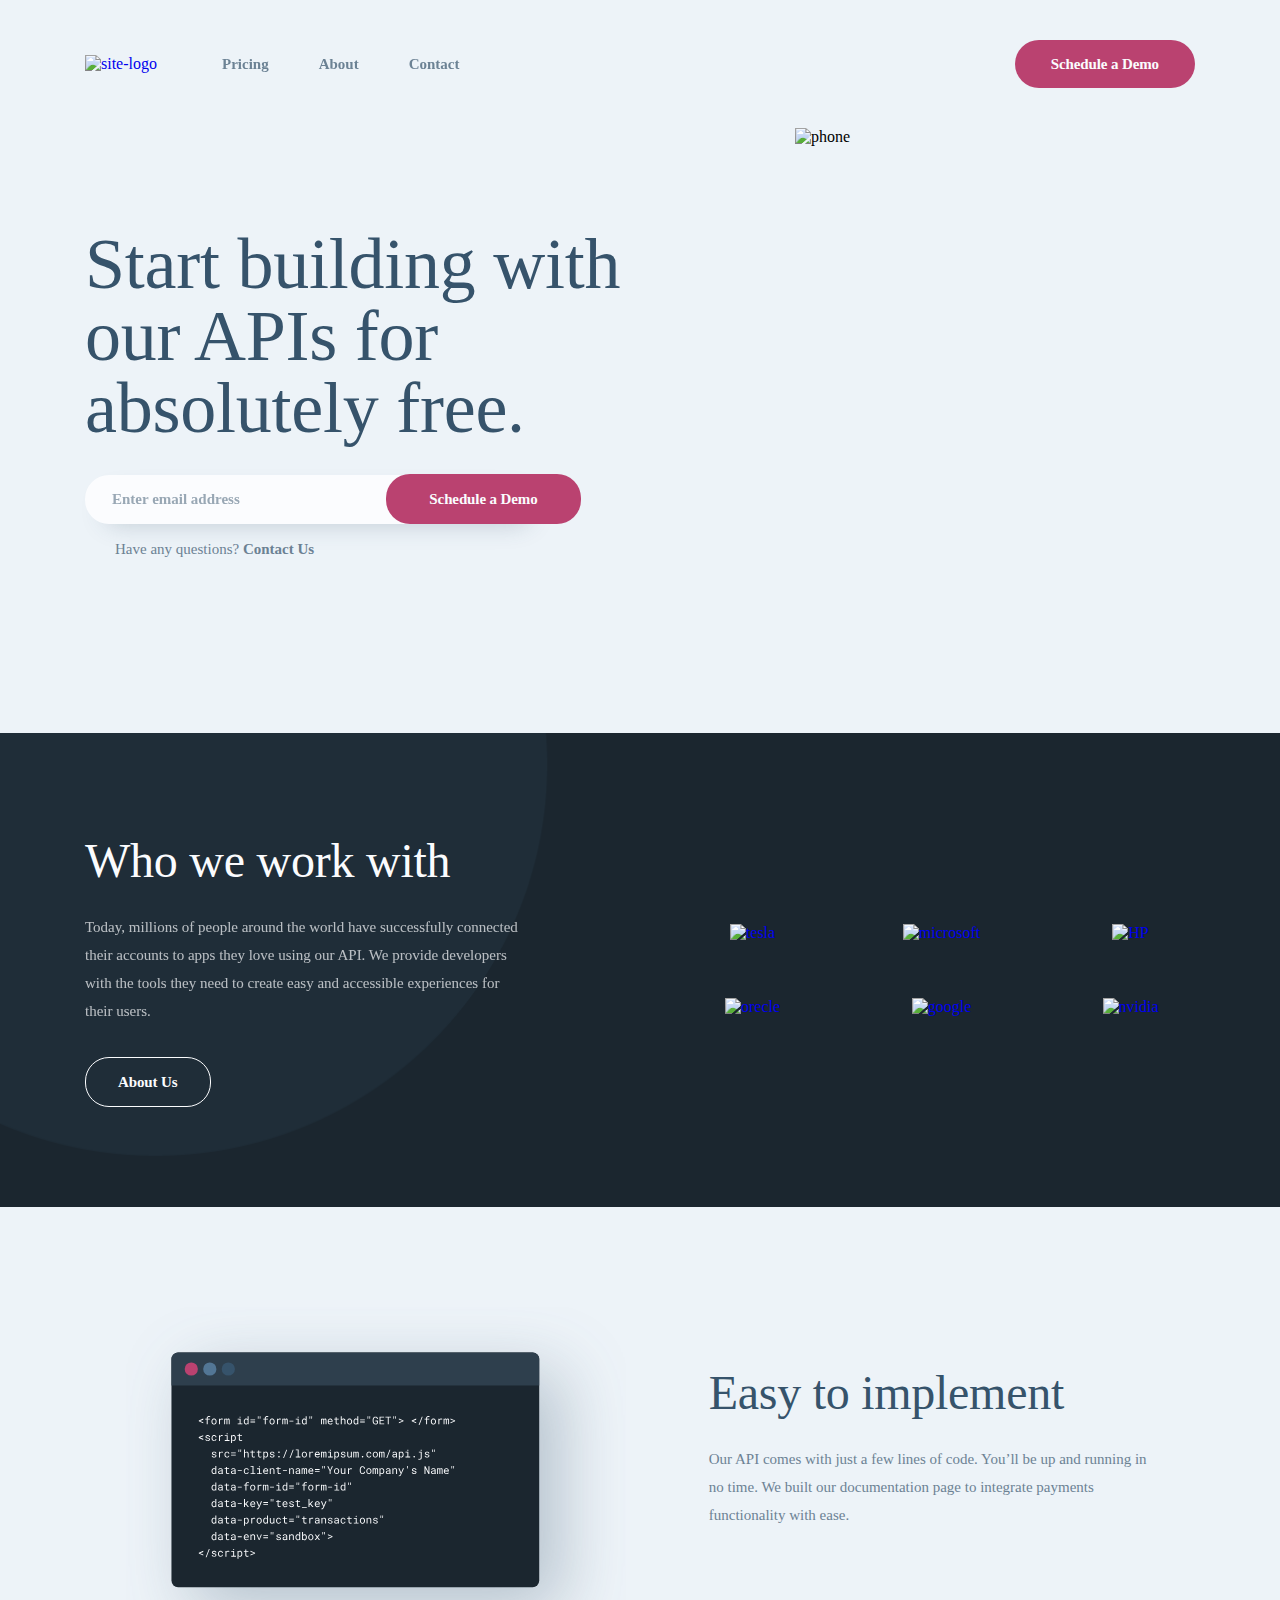
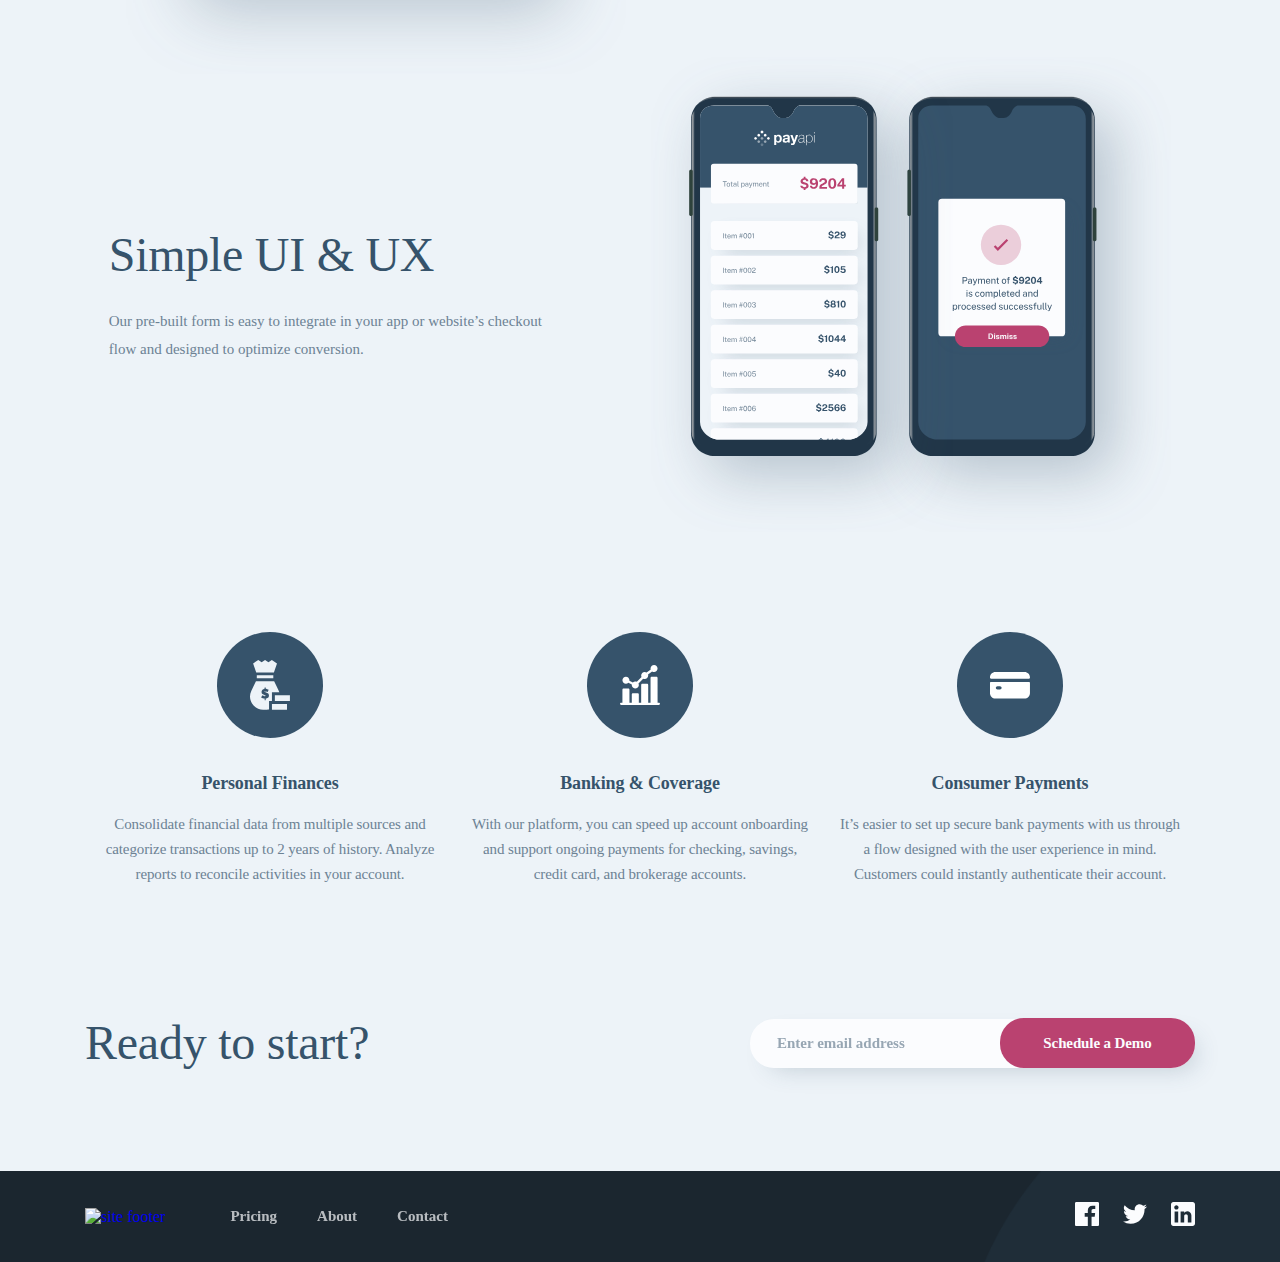
==== commit fb98f4ae: "About and pricing page done" ====
--- a/index.html
+++ b/index.html
@@ -1,5 +1,6 @@
 <!DOCTYPE html>
 <html lang="en">
+
 <head>
   <meta charset="UTF-8">
   <meta http-equiv="X-UA-Compatible" content="IE=edge">
@@ -7,231 +8,233 @@
   <link rel="stylesheet" href="./css/main.css">
   <title>PayApi</title>
 </head>
+
 <body class="site-body">
-  
   <!-- Header -->
-  
   <header class="site-header">
-    
+
     <div class="container">
-      
+
       <div class="site-header__inner ">
-        
+
         <a class="logo" href="./index.html">
           <img src="./images/logo.svg" alt="site-logo">
         </a>
-        
+
         <button class="site-header__btn">
         </button>
-        
+
         <nav class="site-header__nav nav">
-          
+
           <button class="nav__btn">
           </button>
-          
+
           <ul class="nav__list">
-            
+
             <li class="nav__item">
-              
-              <a class="nav__link" href="#">
+
+              <a class="nav__link" href="./pricing.html">
                 Pricing
               </a>
-              
-            </li>
-            
+
+            </li>
+
             <li class="nav__item">
-              
-              <a class="nav__link" href="#">
+
+              <a class="nav__link" href="./about.html">
                 About
               </a>
-              
-            </li>
-            
+
+            </li>
+
             <li class="nav__item">
-              
-              <a class="nav__link" href="#">
+
+              <a class="nav__link" href="./contact.html">
                 Contact
               </a>
-              
-            </li>
-            
+
+            </li>
+
           </ul>
-          
+
           <div class="nav__wrap">
-            
+
             <a class="nav-link our-link" href="#">
               Schedule a Demo
             </a>
-            
+
           </div>
-          
+
         </nav>
-        
-        <div class="nav__wrap  nav__wrap--on">
-          
+
+        <div class="site-header-wrap  site-header-wrap--on">
+
           <a class="nav-link our-link" href="#">
             Schedule a Demo
           </a>
-          
+
         </div>
-        
-      </div>
-      
+
+      </div>
+
     </div>
-    
+
   </header>
-  
+
   <!-- site main -->
-  
+
   <main class="site-main">
-    
+
     <!-- hero -->
     <section class="hero">
-      
+
       <div class="container">
-        
+
         <div class="hero__inner">
-          
+
           <div class="hero__pic">
-            
+
             <img class="hero__img" src="./images/hero-phone-m.svg" alt="phone"
-            srcset="./images/hero-phone-m.svg 1x , ./images/hero-phone-m@2x.svg 2x">
-            
-            <img class="hero__img--two" src="./images/hero-phone-t.svg" alt="phone"
-            srcset="./images/hero-phone-t.svg 1x , ./images/hero-phone-t@2x.svg 2x">
-            
-            <img class="hero__img--thre" src="./images/hero-phone-d.svg" alt="phone"
-            srcset="./images/hero-phone-d.svg 1x , ./images/hero-phone-d@2x.svg 2x">
-            
+              srcset="./images/hero-phone-m.svg 1x , ./images/hero-phone-m@2x.svg 2x">
+
+            <img class="hero__img hero__img--two" src="./images/hero-phone-t.svg" alt="phone"
+              srcset="./images/hero-phone-t.svg 1x , ./images/hero-phone-t@2x.svg 2x">
+
+            <img class="hero__img hero__img--thre" src="./images/hero-phone-d.svg" alt="phone"
+              srcset="./images/hero-phone-d.svg 1x , ./images/hero-phone-d@2x.svg 2x">
+
           </div>
-          
+
           <div class="hero__info">
-            
+
             <h1 class="hero__title">
               Start building with our APIs for absolutely free.
             </h1>
-            
+
             <form class="hero__form form" action="https://echo.htmlacademy.ru/courses" method="POST" autocomplete="off">
-              
-              <input class="form__input" type="email" name="your_email" aria-label="Enter Your Email" placeholder="Enter email address">
-              
+
+              <input class="form__input" type="email" name="your_email" aria-label="Enter Your Email"
+                placeholder="Enter email address">
+
               <button class="form__button our-link" type="submit">
                 Schedule a Demo
               </button>
-              
+
             </form>
-            
+
             <p class="hero__text">
-              Have any questions? <strong>Contact Us</strong> 
+              Have any questions? <strong>Contact Us</strong>
             </p>
-            
+
           </div>
-          
+
         </div>
-        
-      </div>
-      
+
+      </div>
+
     </section>
-    
+
     <!-- Brend -->
-    
+
     <section class="brend">
-      
+
       <div class="container">
 
         <h2 class="visually-hidden">
           Our Brend
         </h2>
-        
+
         <div class="brend__inner">
-          
+
           <ul class="brend__list">
-            
-            <li class="brend__item">
-              
+
+            <li class="brend__item">
+
               <a class="brend__link" href="#">
                 <img class="brend__img" src="./images/tesla-m.svg" alt="tesla">
 
-                <img class="brend__img--two" src="./images/tesla-d.svg" alt="tesla">
-              </a>
-              
-            </li>
-            
-            <li class="brend__item">
-              
+                <img class="brend__img brend__img--two" src="./images/tesla-d.svg" alt="tesla">
+              </a>
+
+            </li>
+
+            <li class="brend__item">
+
               <a class="brend__link" href="#">
                 <img class="brend__img" src="./images/microsoft-m.svg" alt="microsoft">
-                
-                <img class="brend__img--two" src="./images/microsoft-d.svg" alt="microsoft">
-              </a>
-              
-            </li>
-            
-            <li class="brend__item">
-              
+
+                <img class="brend__img brend__img--two" src="./images/microsoft-d.svg" alt="microsoft">
+              </a>
+
+            </li>
+
+            <li class="brend__item">
+
               <a class="brend__link" href="#">
                 <img class="brend__img" src="./images/hp-m.svg" alt="HP">
-                
-                
-                <img class="brend__img--two" src="./images/hp-d.svg" alt="HP">
-              </a>
-              
-            </li>
-            
-            <li class="brend__item">
-              
+
+
+                <img class="brend__img brend__img--two" src="./images/hp-d.svg" alt="HP">
+              </a>
+
+            </li>
+
+            <li class="brend__item">
+
               <a class="brend__link" href="#">
                 <img class="brend__img" src="./images/oracle-m.svg" alt="orecle">
 
-                <img class="brend__img--two" src="./images/oracle-d.svg" alt="orecle">
-              </a>
-              
-            </li>
-            
-            <li class="brend__item">
-              
+                <img class="brend__img brend__img--two" src="./images/oracle-d.svg" alt="orecle">
+              </a>
+
+            </li>
+
+            <li class="brend__item">
+
               <a class="brend__link" href="#">
                 <img class="brend__img" src="./images/google-m.svg" alt="google">
 
-                <img class="brend__img--two" src="./images/google-d.svg" alt="google">
-              </a>
-              
-            </li>
-            
-            <li class="brend__item">
-              
+                <img class="brend__img brend__img--two" src="./images/google-d.svg" alt="google">
+              </a>
+
+            </li>
+
+            <li class="brend__item">
+
               <a class="brend__link" href="#">
                 <img class="brend__img" src="./images/nvidia-m.svg" alt="nvidia">
 
-                <img class="brend__img--two" src="./images/nvidia-d.svg" alt="nvidia">
-              </a>
-              
-            </li>
-            
+                <img class="brend__img brend__img--two" src="./images/nvidia-d.svg" alt="nvidia">
+              </a>
+
+            </li>
+
           </ul>
-          
+
           <div class="brend__info company">
-            
+
             <h3 class="company__title">
               Who we work with
             </h3>
-            
+
             <p class="company__text">
-              Today, millions of people around the world have successfully connected their accounts to apps they love using our API. We provide developers with the tools they need to create easy and accessible experiences for their users. 
+              Today, millions of people around the world have successfully connected their accounts to apps they love
+              using our API. We provide developers with the tools they need to create easy and accessible experiences
+              for their users.
             </p>
-            
+
             <a class="company__link" href="#">
               About Us
             </a>
-            
+
           </div>
-          
+
         </div>
-        
-        
-        
-      </div>
-      
+
+
+
+      </div>
+
     </section>
 
     <!-- simple -->
@@ -249,23 +252,24 @@
 
             <div class="product__pic">
 
-            <img class="product__img product__img--one" src="./images/text-m.svg" alt="text">
-
-            <img class="product__img product__img--two" src="./images/text-t.svg" alt="text">
-
-            <img class="product__img product__img--thre" src="./images/text-d.svg" alt="text">
+              <img class="product__img product__img--one" src="./images/text-m.svg" alt="text">
+
+              <img class="product__img product__img--two" src="./images/text-t.svg" alt="text">
+
+              <img class="product__img product__img--thre" src="./images/text-d.svg" alt="text">
 
             </div>
 
             <div class="product__info">
 
-            <h3 class="product__title">
-              Easy to implement
-            </h3>
-
-            <p class="product__text">
-              Our API comes with just a few lines of code. You’ll be up and running in no time. We built our documentation page to integrate payments functionality with ease.
-            </p>
+              <h3 class="product__title">
+                Easy to implement
+              </h3>
+
+              <p class="product__text">
+                Our API comes with just a few lines of code. You’ll be up and running in no time. We built our
+                documentation page to integrate payments functionality with ease.
+              </p>
 
             </div>
 
@@ -275,24 +279,25 @@
 
             <div class="product__pic product__pic--two">
 
-            <img class="product__img product__img--one" src="./images/simple-phone-m.svg" alt="text">
-
-
-            <img class="product__img product__img--two" src="./images/simple-phone-t.svg" alt="text">
-
-            <img class="product__img product__img--thre" src="./images/simple-phone-d.svg" alt="text">
+              <img class="product__img product__img--one" src="./images/simple-phone-m.svg" alt="text">
+
+
+              <img class="product__img product__img--two" src="./images/simple-phone-t.svg" alt="text">
+
+              <img class="product__img product__img--thre" src="./images/simple-phone-d.svg" alt="text">
 
             </div>
 
             <div class="product__info">
 
-            <h3 class="product__title">
-              Simple UI & UX
-            </h3>
-
-            <p class="product__text">
-              Our pre-built form is easy to integrate in your app or website’s checkout flow and designed to optimize conversion. 
-            </p>
+              <h3 class="product__title">
+                Simple UI & UX
+              </h3>
+
+              <p class="product__text">
+                Our pre-built form is easy to integrate in your app or website’s checkout flow and designed to optimize
+                conversion.
+              </p>
 
             </div>
 
@@ -322,7 +327,8 @@
             </h3>
 
             <p class="finance__text">
-              Consolidate financial data from multiple sources and categorize transactions up to 2 years of history. Analyze reports to reconcile activities in your account. 
+              Consolidate financial data from multiple sources and categorize transactions up to 2 years of history.
+              Analyze reports to reconcile activities in your account.
             </p>
 
           </li>
@@ -334,7 +340,8 @@
             </h3>
 
             <p class="finance__text">
-              With our platform, you can speed up account onboarding and support ongoing payments for checking, savings, credit card, and brokerage accounts.
+              With our platform, you can speed up account onboarding and support ongoing payments for checking, savings,
+              credit card, and brokerage accounts.
             </p>
 
           </li>
@@ -347,7 +354,8 @@
             </h3>
 
             <p class="finance__text">
-              It’s easier to set up secure bank payments with us through a flow designed with the user experience in mind. Customers could instantly authenticate their account.
+              It’s easier to set up secure bank payments with us through a flow designed with the user experience in
+              mind. Customers could instantly authenticate their account.
             </p>
 
           </li>
@@ -369,33 +377,29 @@
           <h2 class="article__title">
             Ready to start?
           </h2>
-  
+
           <div class="article__info">
-  
-            <form class="article__form form" action="https://echo.htmlacademy.ru/courses" method="POST" autocomplete="off">
-                
-              <input class="form__input" type="email" name="your_email" aria-label="Enter Your Email" placeholder="Enter email address">
-              
+
+            <form class="article__form form" action="https://echo.htmlacademy.ru/courses" method="POST"
+              autocomplete="off">
+
+              <input class="form__input" type="email" name="your_email" aria-label="Enter Your Email"
+                placeholder="Enter email address">
+
               <button class="form__button form__button--two our-link" type="submit">
                 Schedule a Demo
               </button>
-              
+
             </form>
-    
+
           </div>
 
         </div>
 
-        
-
-        </div>
-
-       
-
       </div>
 
     </section>
-    
+
   </main>
 
   <!-- Footer -->
@@ -406,44 +410,47 @@
 
       <div class="site-footer__inner">
 
-        <a class="site-footer__logo" href="#">
+        <a class="site-footer__logo" href="./index.html">
           <img src="./images/logo-footer.svg" alt="site footer">
         </a>
 
         <ul class="site-footer__list">
 
-        <li class="site-footer__item">
-
-          <a class="site-footer__link" href="#">
-            Pricing
-          </a>
-
-        </li>
-
-        <li class="site-footer__item">
-
-          <a class="site-footer__link" href="#">
-            About
-          </a>
-
-        </li>
-
-        <li class="site-footer__item">
-
-          <a class="site-footer__link" href="#">
-            Contact
-          </a>
-
-        </li>
+          <li class="site-footer__item">
+
+            <a class="site-footer__link" href="./pricing.html">
+              Pricing
+            </a>
+
+          </li>
+
+          <li class="site-footer__item">
+
+            <a class="site-footer__link" href="./about.html">
+              About
+            </a>
+
+          </li>
+
+          <li class="site-footer__item">
+
+            <a class="site-footer__link" href="./contact.html">
+              Contact
+            </a>
+
+          </li>
 
         </ul>
 
-        <ul class="site__footer__icon icon">
+        <ul class="site-footer__icon icon">
 
           <li class="icon__item">
 
             <a class="icon__link" href="#">
-              <svg width="24" height="24" fill="currentColor" xmlns="http://www.w3.org/2000/svg"><path d="M22.675 0H1.325C.593 0 0 .593 0 1.325v21.351C0 23.407.593 24 1.325 24H12.82v-9.294H9.692v-3.622h3.128V8.413c0-3.1 1.893-4.788 4.659-4.788 1.325 0 2.463.099 2.795.143v3.24l-1.918.001c-1.504 0-1.795.715-1.795 1.763v2.313h3.587l-.467 3.622h-3.12V24h6.116c.73 0 1.323-.593 1.323-1.325V1.325C24 .593 23.407 0 22.675 0Z" fill="currentColor"/></svg>
+              <svg width="24" height="24" fill="currentColor" xmlns="http://www.w3.org/2000/svg">
+                <path
+                  d="M22.675 0H1.325C.593 0 0 .593 0 1.325v21.351C0 23.407.593 24 1.325 24H12.82v-9.294H9.692v-3.622h3.128V8.413c0-3.1 1.893-4.788 4.659-4.788 1.325 0 2.463.099 2.795.143v3.24l-1.918.001c-1.504 0-1.795.715-1.795 1.763v2.313h3.587l-.467 3.622h-3.12V24h6.116c.73 0 1.323-.593 1.323-1.325V1.325C24 .593 23.407 0 22.675 0Z"
+                  fill="currentColor" /></svg>
             </a>
 
           </li>
@@ -451,7 +458,10 @@
           <li class="icon__item">
 
             <a class="icon__link" href="#">
-              <svg width="24" height="20" fill="currentColor" xmlns="http://www.w3.org/2000/svg"><path d="M24 2.557a9.83 9.83 0 0 1-2.828.775A4.932 4.932 0 0 0 23.337.608a9.864 9.864 0 0 1-3.127 1.195A4.916 4.916 0 0 0 16.616.248c-3.179 0-5.515 2.966-4.797 6.045A13.978 13.978 0 0 1 1.671 1.149a4.93 4.93 0 0 0 1.523 6.574 4.903 4.903 0 0 1-2.229-.616c-.054 2.281 1.581 4.415 3.949 4.89a4.935 4.935 0 0 1-2.224.084 4.928 4.928 0 0 0 4.6 3.419A9.9 9.9 0 0 1 0 17.54a13.94 13.94 0 0 0 7.548 2.212c9.142 0 14.307-7.721 13.995-14.646A10.025 10.025 0 0 0 24 2.557Z" fill="currentColor"/></svg>
+              <svg width="24" height="20" fill="currentColor" xmlns="http://www.w3.org/2000/svg">
+                <path
+                  d="M24 2.557a9.83 9.83 0 0 1-2.828.775A4.932 4.932 0 0 0 23.337.608a9.864 9.864 0 0 1-3.127 1.195A4.916 4.916 0 0 0 16.616.248c-3.179 0-5.515 2.966-4.797 6.045A13.978 13.978 0 0 1 1.671 1.149a4.93 4.93 0 0 0 1.523 6.574 4.903 4.903 0 0 1-2.229-.616c-.054 2.281 1.581 4.415 3.949 4.89a4.935 4.935 0 0 1-2.224.084 4.928 4.928 0 0 0 4.6 3.419A9.9 9.9 0 0 1 0 17.54a13.94 13.94 0 0 0 7.548 2.212c9.142 0 14.307-7.721 13.995-14.646A10.025 10.025 0 0 0 24 2.557Z"
+                  fill="currentColor" /></svg>
             </a>
 
           </li>
@@ -459,7 +469,10 @@
           <li class="icon__item">
 
             <a class="icon__link" href="#">
-              <svg width="24" height="24" fill="currentColor" xmlns="http://www.w3.org/2000/svg"><path fill-rule="evenodd" clip-rule="evenodd" d="M2.4 0h19.2C22.92 0 24 1.08 24 2.4v19.2c0 1.32-1.08 2.4-2.4 2.4H2.4C1.08 24 0 22.92 0 21.6V2.4C0 1.08 1.08 0 2.4 0Zm1.2 20.4h3.6V9.6H3.6v10.8ZM5.4 7.56c-1.2 0-2.16-.96-2.16-2.16 0-1.2.96-2.16 2.16-2.16 1.2 0 2.16.96 2.16 2.16 0 1.2-.96 2.16-2.16 2.16ZM16.8 20.4h3.6v-6.84c0-2.28-1.92-4.2-4.2-4.2-1.08 0-2.4.72-3 1.68V9.6H9.6v10.8h3.6v-6.36c0-.96.84-1.8 1.8-1.8.96 0 1.8.84 1.8 1.8v6.36Z" fill="currentColor"/></svg>
+              <svg width="24" height="24" fill="currentColor" xmlns="http://www.w3.org/2000/svg">
+                <path fill-rule="evenodd" clip-rule="evenodd"
+                  d="M2.4 0h19.2C22.92 0 24 1.08 24 2.4v19.2c0 1.32-1.08 2.4-2.4 2.4H2.4C1.08 24 0 22.92 0 21.6V2.4C0 1.08 1.08 0 2.4 0Zm1.2 20.4h3.6V9.6H3.6v10.8ZM5.4 7.56c-1.2 0-2.16-.96-2.16-2.16 0-1.2.96-2.16 2.16-2.16 1.2 0 2.16.96 2.16 2.16 0 1.2-.96 2.16-2.16 2.16ZM16.8 20.4h3.6v-6.84c0-2.28-1.92-4.2-4.2-4.2-1.08 0-2.4.72-3 1.68V9.6H9.6v10.8h3.6v-6.36c0-.96.84-1.8 1.8-1.8.96 0 1.8.84 1.8 1.8v6.36Z"
+                  fill="currentColor" /></svg>
             </a>
 
           </li>
@@ -471,13 +484,9 @@
     </div>
 
   </footer>
-  
-  
-  
-  
-  
-  
+
   <script src="./js/main.js"></script>
-  
+
 </body>
+
 </html>--- a/css/main.css
+++ b/css/main.css
@@ -342,9 +342,28 @@
 }
 
 body {
-  font-family: "Arial", "sans-serif";
+  font-family: "Public Sans" "Arial", "sans-serif";
   margin: 0;
   padding: 0;
+  display: flex;
+  flex-direction: column;
+  height: 100%;
+}
+
+ul,
+ol {
+  margin: 0px;
+  padding-left: 0px;
+  list-style: none;
+}
+
+a {
+  display: inline-block;
+  text-decoration: none;
+}
+
+.site-main {
+  flex-grow: 1;
 }
 
 img {
@@ -381,6 +400,10 @@
   background-position: calc(50% - 0px) calc(50% - 470px);
 }
 
+.body-contact {
+  background-position: calc(50% + 276px) calc(50% - 561px);
+}
+
 .site-header {
   padding: 40px 0px 30px 0px;
 }
@@ -411,7 +434,7 @@
 
 @-webkit-keyframes circle-to-square {
   0% {
-    width: 0%;
+    width: 100%;
     transform: translateX(400px);
   }
   50% {
@@ -422,7 +445,7 @@
 
 @keyframes circle-to-square {
   0% {
-    width: 0%;
+    width: 100%;
     transform: translateX(400px);
   }
   50% {
@@ -513,13 +536,16 @@
   transition: all 0.3s ease;
 }
 
-.nav__wrap--on {
+.site-header-wrap--on {
   display: none;
 }
 
 @media only screen and (min-width: 700px) {
   .site-body {
     background-position: calc(50% - 0px) calc(50% - 438px);
+  }
+  .body-contact {
+    background-position: calc(50% + 468px) calc(50% - 454px);
   }
   .site-header {
     padding: 40px 0px;
@@ -602,13 +628,16 @@
     opacity: 0.7;
     transition: all 0.3s ease;
   }
-  .nav__wrap--on {
+  .site-header-wrap--on {
     display: block;
   }
 }
 @media only screen and (min-width: 1024px) {
   .site-body {
     background-position: calc(50% + 504px) calc(50% - 127px);
+  }
+  .body-contact {
+    background-position: calc(50% + 468px) calc(50% - 495px);
   }
   .site-header__nav {
     margin-right: auto;
@@ -772,6 +801,9 @@
     max-width: 195px;
     position: absolute;
     right: 60px;
+  }
+  .form__input:disabled ~ .form__button {
+    background-color: #d380a0;
   }
 }
 @media only screen and (min-width: 1024px) {
@@ -1363,7 +1395,7 @@
   transition: all 0.3s ease;
 }
 
-.site__footer__icon {
+.site-footer__icon {
   margin: 0;
   padding: 0;
   list-style-type: none;
@@ -1431,4 +1463,441 @@
   .icon__link:hover {
     color: #DA6D97;
   }
+}
+/* SECTION PRICING START */
+.pricing-box__title {
+  margin: 0px 0px 48px 0px;
+  font-family: "DM Serif Display";
+  font-size: 32px;
+  line-height: 36px;
+  text-align: center;
+  letter-spacing: -0.246154px;
+  color: var(--san-juan-blue);
+}
+
+.pricing-list {
+  width: 100%;
+  max-width: 327px;
+  margin: 0;
+  padding: 0;
+  list-style-type: none;
+  margin: 0 auto;
+}
+
+.pricing-list__item:not(:last-child) {
+  margin-bottom: 48px;
+}
+.pricing-list__item.pricing-list__item .pricing-list-text__item::before {
+  position: absolute;
+  bottom: 9px;
+  left: calc(50% - 74px);
+  width: 15px;
+  height: 11px;
+  background-image: url("../images/check.svg");
+  background-repeat: no-repeat;
+  content: "";
+}
+.pricing-list__item:nth-child(1) .pricing-list-text__item:nth-child(4):before, .pricing-list__item:nth-child(1) .pricing-list-text__item:nth-child(5):before, .pricing-list__item:nth-child(1) .pricing-list-text__item:nth-child(6):before, .pricing-list__item:nth-child(1) .pricing-list-text__item:nth-child(7):before {
+  background-image: none;
+}
+.pricing-list__item:nth-child(1) .pricing-list-text__item:nth-child(4), .pricing-list__item:nth-child(1) .pricing-list-text__item:nth-child(5), .pricing-list__item:nth-child(1) .pricing-list-text__item:nth-child(6), .pricing-list__item:nth-child(1) .pricing-list-text__item:nth-child(7) {
+  opacity: 0.5;
+}
+.pricing-list__item:nth-child(2) .pricing-list-text__item:nth-child(6):before, .pricing-list__item:nth-child(2) .pricing-list-text__item:nth-child(7):before {
+  background-image: none;
+}
+.pricing-list__item:nth-child(2) .pricing-list-text__item:nth-child(6), .pricing-list__item:nth-child(2) .pricing-list-text__item:nth-child(7) {
+  opacity: 0.5;
+}
+
+.pricing-list__title {
+  margin: 0px 0px 81px 0px;
+  font-family: "DM Serif Display";
+  font-weight: 400;
+  font-size: 24px;
+  line-height: 32px;
+  text-align: center;
+  letter-spacing: -0.184615px;
+  color: #BA4270;
+}
+
+.pricing-list__text {
+  display: none;
+  margin: 0px 0px 19px 0px;
+  font-size: 15px;
+  line-height: 28px;
+  font-weight: 400;
+  text-align: center;
+  color: #6C8294;
+}
+
+.pricing-list__tiny {
+  display: block;
+  max-width: 327px;
+  margin-bottom: 24px;
+  padding-bottom: 24px;
+  font-family: "DM Serif Display";
+  font-weight: 400;
+  text-align: center;
+  font-size: 56px;
+  line-height: 72px;
+  letter-spacing: -0.430769px;
+  color: #36536B;
+  border-bottom: 1px solid rgba(54, 83, 107, 0.2509803922);
+}
+
+.pricing-list-text {
+  margin: 0px 0px 24px 0px;
+  padding-left: 0px;
+  padding-bottom: 16px;
+  list-style-type: none;
+  border-bottom: 1px solid rgba(54, 83, 107, 0.2509803922);
+}
+
+.pricing-list-text__item {
+  position: relative;
+  width: 96px;
+  margin: 0 auto;
+  padding-left: 13px;
+}
+
+.pricing-list-text__text {
+  margin: 0px 0px 8px 0px;
+  font-size: 15px;
+  line-height: 28px;
+  text-align: center;
+  color: var(--light-san-juan-blue);
+  text-align: left;
+  font-size: 16px;
+  color: #36536B;
+}
+
+.pricing-list__link-tiny {
+  display: block;
+  width: 168px;
+  margin: 0 auto;
+}
+
+.pricing-list__link {
+  display: inline-block;
+  padding: 16px 26px;
+  font-weight: 700;
+  font-size: 15px;
+  line-height: 18px;
+  letter-spacing: -0.115385px;
+  color: var(--san-juan-blue);
+  border: 1px solid var(--san-juan-blue);
+  border-radius: 24px;
+}
+.pricing-list__link:hover {
+  color: #fff;
+  background-color: var(--san-juan-blue);
+  transition: all 0.3s ease;
+}
+.pricing-list__link:active {
+  opacity: 0.5;
+}
+
+@media only screen and (min-width: 730px) {
+  .pricing-box__title {
+    margin-bottom: 69px;
+    font-size: 48px;
+    line-height: 56px;
+    letter-spacing: -0.369231px;
+  }
+  .pricing-list {
+    display: flex;
+    justify-content: space-between;
+    max-width: none;
+  }
+  .pricing-list__title {
+    margin-bottom: 13px;
+  }
+  .pricing-list__text {
+    display: block;
+  }
+  .pricing-list__item {
+    width: 100%;
+    max-width: 223px;
+  }
+  .pricing-list__tiny {
+    padding-bottom: 21px;
+    font-size: 48px;
+    letter-spacing: -0.369231px;
+  }
+}
+@media only screen and (min-width: 1024px) {
+  .pricing-box__title {
+    margin-bottom: 72px;
+    font-size: 56px;
+    letter-spacing: -0.430769px;
+    text-align: left;
+  }
+  .pricing-list__item {
+    max-width: 310px;
+  }
+  .pricing-list__title {
+    margin-bottom: 16px;
+    font-size: 32px;
+    line-height: 40px;
+    letter-spacing: -0.246154px;
+    text-align: left;
+  }
+  .pricing-list__text {
+    margin-bottom: 8px;
+    font-size: 13px;
+    line-height: 25px;
+    text-align: left;
+  }
+  .pricing-list__tiny {
+    font-size: 56px;
+    letter-spacing: -0.430769px;
+    text-align: left;
+  }
+  .pricing-list-text__item {
+    margin: 0px;
+    padding-left: 36px;
+  }
+  .pricing-list__item.pricing-list__item .pricing-list-text__item::before {
+    left: calc(50% - 49px);
+  }
+}
+@media only screen and (min-width: 1170px) {
+  .pricing-list__item {
+    max-width: 350px;
+  }
+  .pricing-list__text {
+    font-size: 15px;
+    line-height: 28px;
+  }
+}
+/* SECTION PRICING END */
+.empower {
+  position: relative;
+}
+
+.empower-wrap__title-box {
+  width: 100%;
+  max-width: 327px;
+  margin: 0 auto 40px auto;
+}
+
+.empower-wrap__title {
+  margin: 0px;
+  font-family: "DM Serif Display";
+  font-size: 32px;
+  line-height: 36px;
+  text-align: center;
+  letter-spacing: -0.246154px;
+  color: var(--san-juan-blue);
+  font-size: 29px;
+}
+
+.empower-list {
+  margin-bottom: 92px;
+}
+
+.empower-list__item {
+  width: 100%;
+  max-width: 327px;
+  margin: 0 auto;
+}
+.empower-list__item:not(:last-child) {
+  margin-bottom: 48px;
+}
+
+.empower-list__title {
+  margin: 0px 0px 16px 0px;
+  font-family: "DM Serif Display";
+  font-weight: 400;
+  font-size: 24px;
+  line-height: 32px;
+  letter-spacing: -0.184615px;
+  color: #36536B;
+  text-align: center;
+}
+
+.empower-list__text {
+  margin: 0px;
+  font-size: 15px;
+  line-height: 28px;
+  text-align: center;
+  color: var(--light-san-juan-blue);
+  text-align: center;
+  font-size: 13px;
+}
+
+.empower-wrap__img-m {
+  position: absolute;
+  right: 0px;
+  left: 0px;
+  display: block;
+  width: 100%;
+}
+
+.empower-wrap__img-t {
+  display: none;
+}
+
+.empower-wrap__img-d {
+  display: none;
+}
+
+.empower-list-team {
+  width: 100%;
+  max-width: 327px;
+  margin: 439px auto 48px auto;
+  padding: 16px 0px;
+  border-top: 1px solid rgba(54, 83, 107, 0.2509803922);
+  border-bottom: 1px solid rgba(54, 83, 107, 0.2509803922);
+}
+
+.empower-list-team__item:not(:last-child) {
+  margin-bottom: 32px;
+}
+
+.empower-list-team__text {
+  margin: 0px;
+  font-size: 16px;
+  line-height: 28px;
+  text-align: center;
+  color: #36536B;
+  opacity: 0.7;
+}
+
+.empower-list-team__tiny {
+  display: block;
+  width: 100%;
+  max-width: 327px;
+  margin: 0 auto;
+  font-family: "DM Serif Display";
+  font-weight: 400;
+  font-size: 56px;
+  line-height: 72px;
+  text-align: center;
+  letter-spacing: -0.430769px;
+  color: #BA4270;
+}
+
+@media only screen and (min-width: 353px) {
+  .empower-list__text {
+    font-size: 14px;
+  }
+}
+@media only screen and (min-width: 360px) {
+  .empower-wrap__title {
+    font-size: 32px;
+  }
+  .empower-list__text {
+    font-size: 15px;
+  }
+}
+@media only screen and (min-width: 600px) {
+  .empower-wrap__img-m {
+    display: none;
+  }
+  .empower-wrap__img-t {
+    position: absolute;
+    right: 0px;
+    left: 0px;
+    display: block;
+    width: 100%;
+  }
+}
+@media only screen and (min-width: 730px) {
+  .empower-wrap__title-box {
+    max-width: 573px;
+    margin-bottom: 54px;
+  }
+  .empower-wrap__title {
+    font-size: 48px;
+    line-height: 56px;
+    letter-spacing: -0.369231px;
+  }
+  .empower-list__item {
+    display: flex;
+    max-width: 689px;
+    margin: 0 auto;
+  }
+  .empower-list__title {
+    margin-right: auto;
+  }
+  .empower-list__text-box {
+    width: 100%;
+    max-width: 456px;
+  }
+  .empower-list__text {
+    text-align: left;
+  }
+  .empower-list-team {
+    display: flex;
+    justify-content: space-between;
+    max-width: none;
+    margin-top: 455px;
+    padding: 0px;
+    border-top: none;
+    border-bottom: none;
+  }
+  .empower-list-team__item {
+    width: 100%;
+    max-width: 223px;
+    padding: 16px 0px;
+    border-top: 1px solid rgba(54, 83, 107, 0.2509803922);
+    border-bottom: 1px solid rgba(54, 83, 107, 0.2509803922);
+  }
+  .empower-list-team__item:not(:last-child) {
+    margin-bottom: 0px;
+  }
+  .empower-list-team__text {
+    text-align: left;
+  }
+  .empower-list-team__tiny {
+    text-align: left;
+  }
+}
+@media only screen and (min-width: 1000px) {
+  .empower-wrap__title-box {
+    max-width: 730px;
+    margin: 0px 0px 51px 95px;
+  }
+  .empower-wrap__title {
+    font-size: 56px;
+    line-height: 56px;
+    letter-spacing: -0.430769px;
+    text-align: left;
+  }
+  .empower-list {
+    margin-left: 95px;
+  }
+  .empower-list__item {
+    max-width: 920px;
+    margin: 0px;
+  }
+  .empower-list__text-box {
+    max-width: 635px;
+  }
+  .empower-wrap__img-t {
+    display: none;
+  }
+  .empower-wrap__img-d {
+    position: absolute;
+    right: 0px;
+    left: 0px;
+    display: block;
+    width: 100%;
+  }
+  .empower-list-team {
+    margin-top: 664px;
+  }
+  .empower-list-team__item {
+    max-width: 300px;
+  }
+}
+@media only screen and (min-width: 1150px) {
+  .empower {
+    background-image: url("../images/around-bg.svg");
+    background-size: 780px 780px;
+    background-repeat: no-repeat;
+    background-position: calc(50% - 736px) calc(50% + 0px);
+  }
 }/*# sourceMappingURL=main.css.map */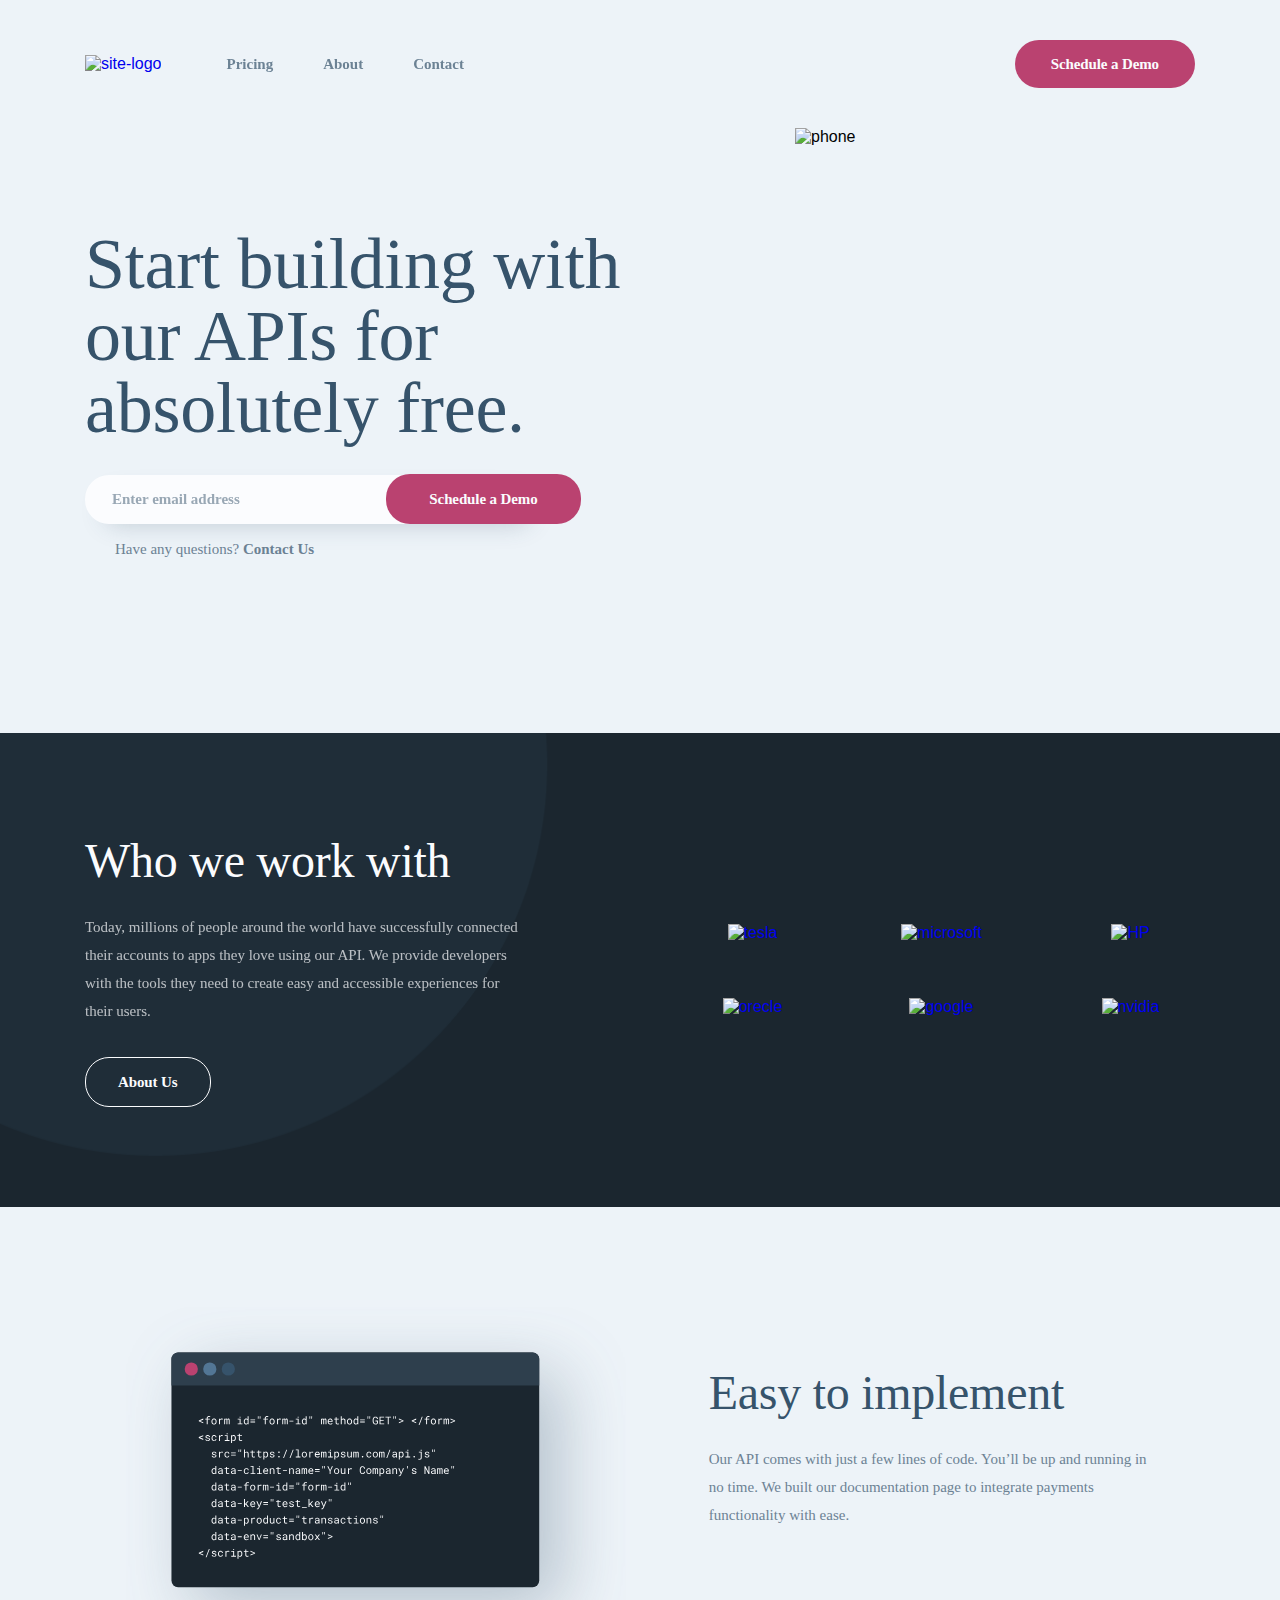
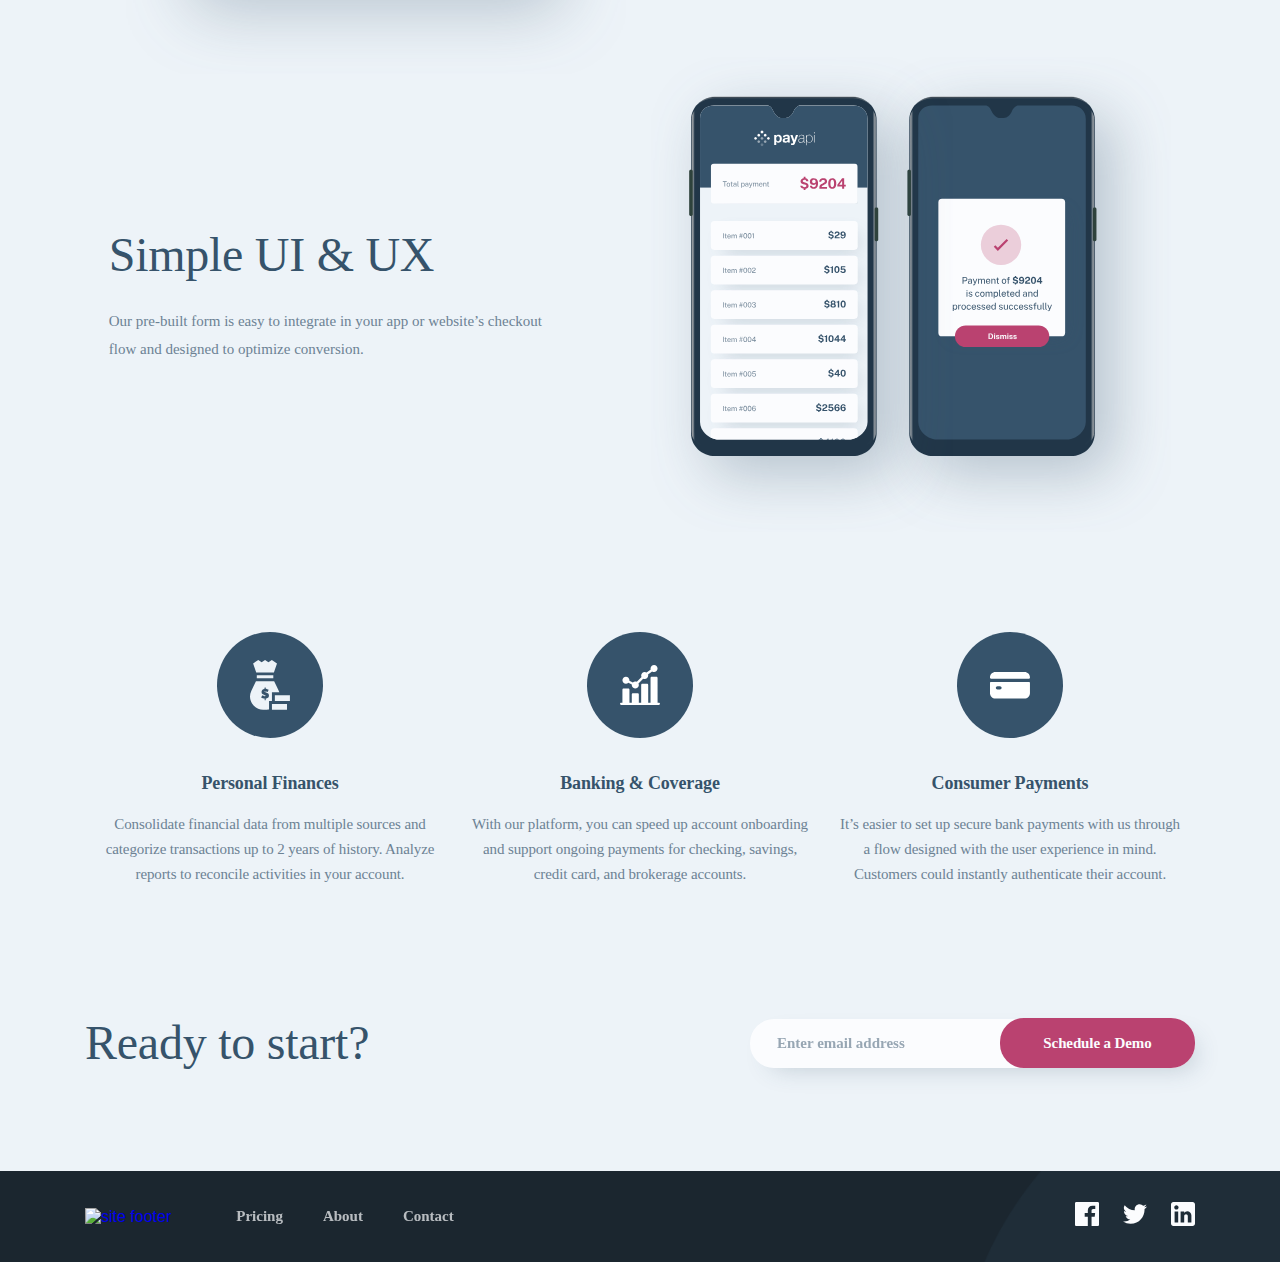
==== commit cf47a079: "Add padding" ====
--- a/index.html
+++ b/index.html
@@ -114,7 +114,7 @@
             <form class="hero__form form" action="https://echo.htmlacademy.ru/courses" method="POST" autocomplete="off">
 
               <input class="form__input" type="email" name="your_email" aria-label="Enter Your Email"
-                placeholder="Enter email address">
+                placeholder="Enter email address" required>
 
               <button class="form__button our-link" type="submit">
                 Schedule a Demo
@@ -380,11 +380,11 @@
 
           <div class="article__info">
 
-            <form class="article__form form" action="https://echo.htmlacademy.ru/courses" method="POST"
+            <form class="article__form article__form--down form" action="https://echo.htmlacademy.ru/courses" method="POST"
               autocomplete="off">
 
-              <input class="form__input" type="email" name="your_email" aria-label="Enter Your Email"
-                placeholder="Enter email address">
+              <input class="form__input form__input--two" type="email" name="your_email" aria-label="Enter Your Email"
+                placeholder="Enter email address" required>
 
               <button class="form__button form__button--two our-link" type="submit">
                 Schedule a Demo
--- a/css/main.css
+++ b/css/main.css
@@ -1,3 +1,13 @@
+/* VARIABLES */
+:root {
+  --dark-pink: #ba4270;
+  --link-water-white: #e1e1e1;
+  --san-juan-blue: #36536b;
+  --mirage-blue: #1B262F;
+  --charm-pink: #DA6D97;
+  --light-san-juan-blue: #6C8294;
+}
+
 /*! normalize.css v8.0.1 | MIT License | github.com/necolas/normalize.css */
 /* Document
    ========================================================================== */
@@ -342,7 +352,7 @@
 }
 
 body {
-  font-family: "Public Sans" "Arial", "sans-serif";
+  font-family: "Public Sans", "Arial", sans-serif;
   margin: 0;
   padding: 0;
   display: flex;
@@ -401,7 +411,7 @@
 }
 
 .body-contact {
-  background-position: calc(50% + 276px) calc(50% - 561px);
+  background-position: calc(50% + 276px) calc(50% - 427px);
 }
 
 .site-header {
@@ -632,6 +642,11 @@
     display: block;
   }
 }
+@media only screen and (min-width: 768px) {
+  .body-contact {
+    background-position: calc(50% + 507px) calc(50% - 264px);
+  }
+}
 @media only screen and (min-width: 1024px) {
   .site-body {
     background-position: calc(50% + 504px) calc(50% - 127px);
@@ -646,8 +661,14 @@
   .nav__link:hover {
     color: #141e26;
   }
+  .our-link {
+    cursor: pointer;
+  }
   .our-link:hover {
     background-color: #DA6D97;
+  }
+  .our-link:active {
+    background-color: #cf90a8;
   }
 }
 .hero {
@@ -794,6 +815,7 @@
   }
   .form__input {
     margin-bottom: 0;
+    padding: 15px 205px 15px 27px;
   }
   .form__button {
     width: 100%;
@@ -846,6 +868,9 @@
   }
   .form {
     justify-content: flex-start;
+  }
+  .form__input {
+    padding: 15px 160px 15px 27px;
   }
   .form__button {
     right: 50px;
@@ -998,6 +1023,12 @@
     color: #1B262F;
     background-color: #FFFFFf;
   }
+  .company__link:active {
+    color: #FBFCFE;
+    border-color: #FBFCFE;
+    background-color: transparent;
+    opacity: 0.7;
+  }
   .brend__list {
     margin-bottom: 0;
   }
@@ -1342,6 +1373,9 @@
   .form__button--two {
     right: 0;
   }
+  .form__input--two {
+    padding: 15px 205px 15px 27px;
+  }
 }
 @media only screen and (min-width: 1024px) {
   .article__title {
@@ -1355,116 +1389,11 @@
     text-align: center;
   }
 }
-.site-footer {
-  padding: 40px 0px 55px 0px;
-  background-image: url(../images/footer-m.png);
-  background-repeat: no-repeat;
-  background-size: cover;
-}
-
-.site-footer__inner {
-  text-align: center;
-}
-
-.site-footer__logo {
-  display: inline-block;
-  margin-bottom: 40px;
-}
-
-.site-footer__list {
-  margin: 0;
-  padding: 0;
-  list-style-type: none;
-  margin-bottom: 40px;
-}
-
-.site-footer__item:not(:last-child) {
-  margin-bottom: 31px;
-}
-
-.site-footer__link {
-  text-decoration: none;
-  font-family: "Public Sans";
-  font-style: normal;
-  font-weight: 700;
-  font-size: 15px;
-  line-height: 18px;
-  color: #FBFCFE;
-  mix-blend-mode: normal;
-  opacity: 0.7;
-  transition: all 0.3s ease;
-}
-
-.site-footer__icon {
-  margin: 0;
-  padding: 0;
-  list-style-type: none;
-  display: flex;
-  align-items: center;
-  justify-content: center;
-}
-
-.icon__item:nth-child(2) {
-  margin-right: 24px;
-  margin-left: 24px;
-}
-
-.icon__link {
-  color: #FBFCFE;
-  transition: all 0.3s ease;
-}
-
-@media only screen and (min-width: 500px) {
-  .site-footer__list {
-    display: flex;
-    justify-content: center;
-    align-items: center;
-  }
-  .site-footer__item:not(:last-child) {
-    margin-bottom: 0px;
-  }
-  .site-footer__item:nth-child(2) {
-    margin-right: 40px;
-    margin-left: 40px;
-  }
-}
-@media only screen and (min-width: 768px) {
-  .site-footer {
-    padding: 31px 0px 31px 0px;
-    background-image: url(../images/footer-t.png);
-    background-repeat: no-repeat;
-    background-size: cover;
-  }
-  .site-footer__inner {
-    display: flex;
-    align-items: center;
-    justify-content: flex-start;
-  }
-  .site-footer__logo {
-    margin-bottom: 0;
-    margin-right: 65px;
-  }
-  .site-footer__list {
-    margin-bottom: 0;
-    margin-right: auto;
-  }
-}
-@media only screen and (min-width: 1024px) {
-  .site-footer {
-    padding: 31px 0px 31px 0px;
-    background-image: url(../images/footer-d.png);
-    background-repeat: no-repeat;
-    background-size: cover;
-  }
-  .site-footer__link:hover {
-    color: #FBFCFE;
-    opacity: 1;
-  }
-  .icon__link:hover {
-    color: #DA6D97;
-  }
-}
 /* SECTION PRICING START */
+.pricing {
+  padding: 20px 0px 60px 0px;
+}
+
 .pricing-box__title {
   margin: 0px 0px 48px 0px;
   font-family: "DM Serif Display";
@@ -1598,7 +1527,14 @@
   opacity: 0.5;
 }
 
+.article__form--down {
+  margin-bottom: 0px;
+}
+
 @media only screen and (min-width: 730px) {
+  .pricing {
+    padding: 50px 0px 100px 0px;
+  }
   .pricing-box__title {
     margin-bottom: 69px;
     font-size: 48px;
@@ -1658,6 +1594,9 @@
     margin: 0px;
     padding-left: 36px;
   }
+  .pricing-list__link-tiny {
+    margin: 0px;
+  }
   .pricing-list__item.pricing-list__item .pricing-list-text__item::before {
     left: calc(50% - 49px);
   }
@@ -1674,6 +1613,7 @@
 /* SECTION PRICING END */
 .empower {
   position: relative;
+  padding-top: 20px;
 }
 
 .empower-wrap__title-box {
@@ -1694,7 +1634,7 @@
 }
 
 .empower-list {
-  margin-bottom: 92px;
+  margin-bottom: 48px;
 }
 
 .empower-list__item {
@@ -1805,6 +1745,10 @@
   }
 }
 @media only screen and (min-width: 730px) {
+  .empower {
+    padding-top: 50px;
+    padding-bottom: 100px;
+  }
   .empower-wrap__title-box {
     max-width: 573px;
     margin-bottom: 54px;
@@ -1900,4 +1844,420 @@
     background-repeat: no-repeat;
     background-position: calc(50% - 736px) calc(50% + 0px);
   }
+}
+contact-part__title-box {
+  max-width: 327px;
+  margin: 0 auto;
+}
+
+.contact {
+  padding: 20px 0px 80px 0px;
+}
+
+.contact-part__title {
+  margin: 0;
+  font-family: "DM Serif Display";
+  font-style: normal;
+  font-weight: 400;
+  font-size: 28px;
+  line-height: 32px;
+  text-align: center;
+  letter-spacing: -0.246154px;
+  color: #36536B;
+}
+
+.contact-part__main {
+  display: flex;
+  flex-direction: column;
+  margin-top: 40px;
+}
+
+.contact-part__form-box {
+  max-width: 445px;
+  margin: 0 auto;
+}
+
+.contact-form__label {
+  position: relative;
+}
+
+.contact-form__label--check {
+  position: static;
+}
+
+.contact-form__input {
+  width: 100%;
+  padding: 0 20px 16px 20px;
+  margin-bottom: 37px;
+  font-family: "Public Sans";
+  font-style: normal;
+  font-weight: 400;
+  font-size: 15px;
+  line-height: 25px;
+  letter-spacing: -0.115385px;
+  color: #36536B;
+  background-color: transparent;
+  border: none;
+  outline: none;
+  border-bottom: 1px solid #9AA8B4;
+}
+.contact-form__input:focus {
+  color: #36536B;
+  opacity: 1;
+  border-bottom: 1px solid #36536B;
+}
+.contact-form__input::-moz-placeholder {
+  opacity: 0.5;
+}
+.contact-form__input:-ms-input-placeholder {
+  opacity: 0.5;
+}
+.contact-form__input::placeholder {
+  opacity: 0.5;
+}
+.contact-form__input:not(:-moz-placeholder-shown):not(:focus):invalid {
+  color: #FF0000;
+  border-bottom: 1px solid #FF0000;
+  opacity: 0.5;
+}
+.contact-form__input:not(:-ms-input-placeholder):not(:focus):invalid {
+  color: #FF0000;
+  border-bottom: 1px solid #FF0000;
+  opacity: 0.5;
+}
+.contact-form__input:not(:placeholder-shown):not(:focus):invalid {
+  color: #FF0000;
+  border-bottom: 1px solid #FF0000;
+  opacity: 0.5;
+}
+.contact-form__input:not(:-moz-placeholder-shown):not(:focus):invalid + .contact-form__input-err {
+  opacity: 1;
+}
+.contact-form__input:not(:-ms-input-placeholder):not(:focus):invalid + .contact-form__input-err {
+  opacity: 1;
+}
+.contact-form__input:not(:placeholder-shown):not(:focus):invalid + .contact-form__input-err {
+  opacity: 1;
+}
+
+.contact-form__input-err {
+  position: absolute;
+  top: 50px;
+  left: 0;
+  width: 123px;
+  opacity: 0;
+  font-family: "Public Sans";
+  font-style: normal;
+  font-weight: 400;
+  font-size: 11px;
+  line-height: 13px;
+  letter-spacing: -0.0846154px;
+  color: #FF0000;
+  mix-blend-mode: normal;
+  transition: all 0.5s;
+}
+
+.contact-form__message {
+  max-width: 445px;
+  height: 89px;
+  padding: 0 20px;
+  resize: none;
+}
+
+.contact-form__input-tick {
+  display: inline-block;
+  width: 18px;
+  height: 18px;
+  background: #36536B;
+  mix-blend-mode: normal;
+  opacity: 0.25;
+}
+
+.contact-form__input-check:checked ~ .contact-form__input-tick {
+  background-color: #BA4270;
+  background-image: url("../images/tick-icon.svg");
+  background-repeat: no-repeat;
+  background-position: center;
+  opacity: 1;
+}
+.contact-form__input-check:disabled ~ .contact-form__input-tick {
+  background: #36536B;
+  opacity: 0.05;
+}
+
+.contact-form__check-box {
+  display: flex;
+  align-items: center;
+}
+
+.contact-form__check-text-box {
+  max-width: 395px;
+}
+
+.contact-form__check-text {
+  margin: 0 0 0 26px;
+  font-family: "Public Sans";
+  font-style: normal;
+  font-weight: 400;
+  font-size: 12px;
+  line-height: 20px;
+  letter-spacing: -0.115385px;
+  color: #36536B;
+}
+
+.contact-form__submit-btn {
+  margin-top: 24px;
+  padding: 15px 50px;
+  font-family: "Public Sans";
+  font-style: normal;
+  font-weight: 700;
+  font-size: 15px;
+  line-height: 18px;
+  letter-spacing: -0.115385px;
+  color: #36536B;
+  border: none;
+  background-color: transparent;
+  border: 1px solid #36536B;
+  border-radius: 24px;
+  transition: all 0.5s;
+  cursor: pointer;
+}
+.contact-form__submit-btn:hover {
+  color: #FFFFFF;
+  background-color: #36536B;
+}
+.contact-form__submit-btn:active {
+  opacity: 0.5;
+}
+
+.brands-box {
+  margin-top: 81px;
+}
+
+.brands-box__title-box {
+  max-width: 445px;
+  margin: 0 auto;
+}
+
+.brands-box__title {
+  margin: 0;
+  font-family: "DM Serif Display";
+  font-style: normal;
+  font-weight: 400;
+  font-size: 22px;
+  line-height: 28px;
+  text-align: center;
+  letter-spacing: -0.184615px;
+  color: #36536B;
+  mix-blend-mode: normal;
+  opacity: 0.75;
+}
+
+.brands-box__gallery {
+  max-width: 541px;
+  margin: 31px auto 0 auto;
+  display: grid;
+  justify-content: center;
+  grid-template-columns: 106px 120px;
+  grid-template-rows: 15px 22px 27px;
+  -moz-column-gap: 50px;
+       column-gap: 50px;
+  row-gap: 43px;
+}
+
+@media only screen and (min-width: 360px) {
+  .contact-part__title {
+    font-size: 32px;
+    line-height: 36px;
+  }
+  .contact-form__input-tick {
+    width: 24px;
+    height: 24px;
+  }
+  .contact-form__check-text {
+    font-size: 15px;
+    line-height: 25px;
+  }
+  .brands-box__title {
+    font-size: 24px;
+    line-height: 32px;
+  }
+}
+@media only screen and (min-width: 550px) {
+  .contact-part__title-box {
+    max-width: 539px;
+    margin: 0 auto;
+  }
+  .contact-part__title {
+    font-size: 48px;
+    line-height: 56px;
+    letter-spacing: -0.369231px;
+  }
+  .contact-part__main {
+    margin-top: 54px;
+  }
+  .brands-box {
+    margin-top: 64px;
+  }
+  .brands-box__gallery {
+    max-width: 730px;
+    grid-template-columns: repeat(3, 146px);
+    grid-template-rows: repeat(2, 30px);
+    -moz-column-gap: 62px;
+         column-gap: 62px;
+    row-gap: 40px;
+    margin-top: 40px;
+  }
+  .brands-box__gallery-photo {
+    margin: 0 auto;
+  }
+}
+@media only screen and (min-width: 768px) {
+  .contact {
+    padding: 50px 0px 100px 0px;
+  }
+}
+@media only screen and (min-width: 1024px) {
+  .contact {
+    padding: 60px 0px 90px 0px;
+  }
+}
+@media only screen and (min-width: 1200px) {
+  .contact-part__title-box {
+    max-width: 730px;
+    margin: 0;
+  }
+  .contact-part__title {
+    font-size: 56px;
+    line-height: 56px;
+    letter-spacing: -0.430769px;
+    text-align: left;
+  }
+  .contact-part__main {
+    align-items: center;
+    justify-content: space-between;
+    flex-direction: row;
+    margin-top: 43px;
+  }
+  .brands-box__title-box {
+    margin: 0;
+  }
+  .brands-box__title {
+    text-align: left;
+  }
+  .brands-box__gallery-photo {
+    margin: 0;
+  }
+  .brands-box {
+    margin: 0 0 0 124px;
+  }
+}
+.site-footer {
+  padding: 40px 0px 55px 0px;
+  background-image: url(../images/footer-m.png);
+  background-repeat: no-repeat;
+  background-size: cover;
+}
+
+.site-footer__inner {
+  text-align: center;
+}
+
+.site-footer__logo {
+  display: inline-block;
+  margin-bottom: 40px;
+}
+
+.site-footer__list {
+  margin: 0;
+  padding: 0;
+  list-style-type: none;
+  margin-bottom: 40px;
+}
+
+.site-footer__item:not(:last-child) {
+  margin-bottom: 31px;
+}
+
+.site-footer__link {
+  text-decoration: none;
+  font-family: "Public Sans";
+  font-style: normal;
+  font-weight: 700;
+  font-size: 15px;
+  line-height: 18px;
+  color: #FBFCFE;
+  mix-blend-mode: normal;
+  opacity: 0.7;
+  transition: all 0.3s ease;
+}
+
+.site-footer__icon {
+  margin: 0;
+  padding: 0;
+  list-style-type: none;
+  display: flex;
+  align-items: center;
+  justify-content: center;
+}
+
+.icon__item:nth-child(2) {
+  margin-right: 24px;
+  margin-left: 24px;
+}
+
+.icon__link {
+  color: #FBFCFE;
+  transition: all 0.3s ease;
+}
+
+@media only screen and (min-width: 500px) {
+  .site-footer__list {
+    display: flex;
+    justify-content: center;
+    align-items: center;
+  }
+  .site-footer__item:not(:last-child) {
+    margin-bottom: 0px;
+  }
+  .site-footer__item:nth-child(2) {
+    margin-right: 40px;
+    margin-left: 40px;
+  }
+}
+@media only screen and (min-width: 768px) {
+  .site-footer {
+    padding: 31px 0px 31px 0px;
+    background-image: url(../images/footer-t.png);
+    background-repeat: no-repeat;
+    background-size: cover;
+  }
+  .site-footer__inner {
+    display: flex;
+    align-items: center;
+    justify-content: flex-start;
+  }
+  .site-footer__logo {
+    margin-bottom: 0;
+    margin-right: 65px;
+  }
+  .site-footer__list {
+    margin-bottom: 0;
+    margin-right: auto;
+  }
+}
+@media only screen and (min-width: 1024px) {
+  .site-footer {
+    padding: 31px 0px 31px 0px;
+    background-image: url(../images/footer-d.png);
+    background-repeat: no-repeat;
+    background-size: cover;
+  }
+  .site-footer__link:hover {
+    color: #FBFCFE;
+    opacity: 1;
+  }
+  .icon__link:hover {
+    color: #DA6D97;
+  }
 }/*# sourceMappingURL=main.css.map */